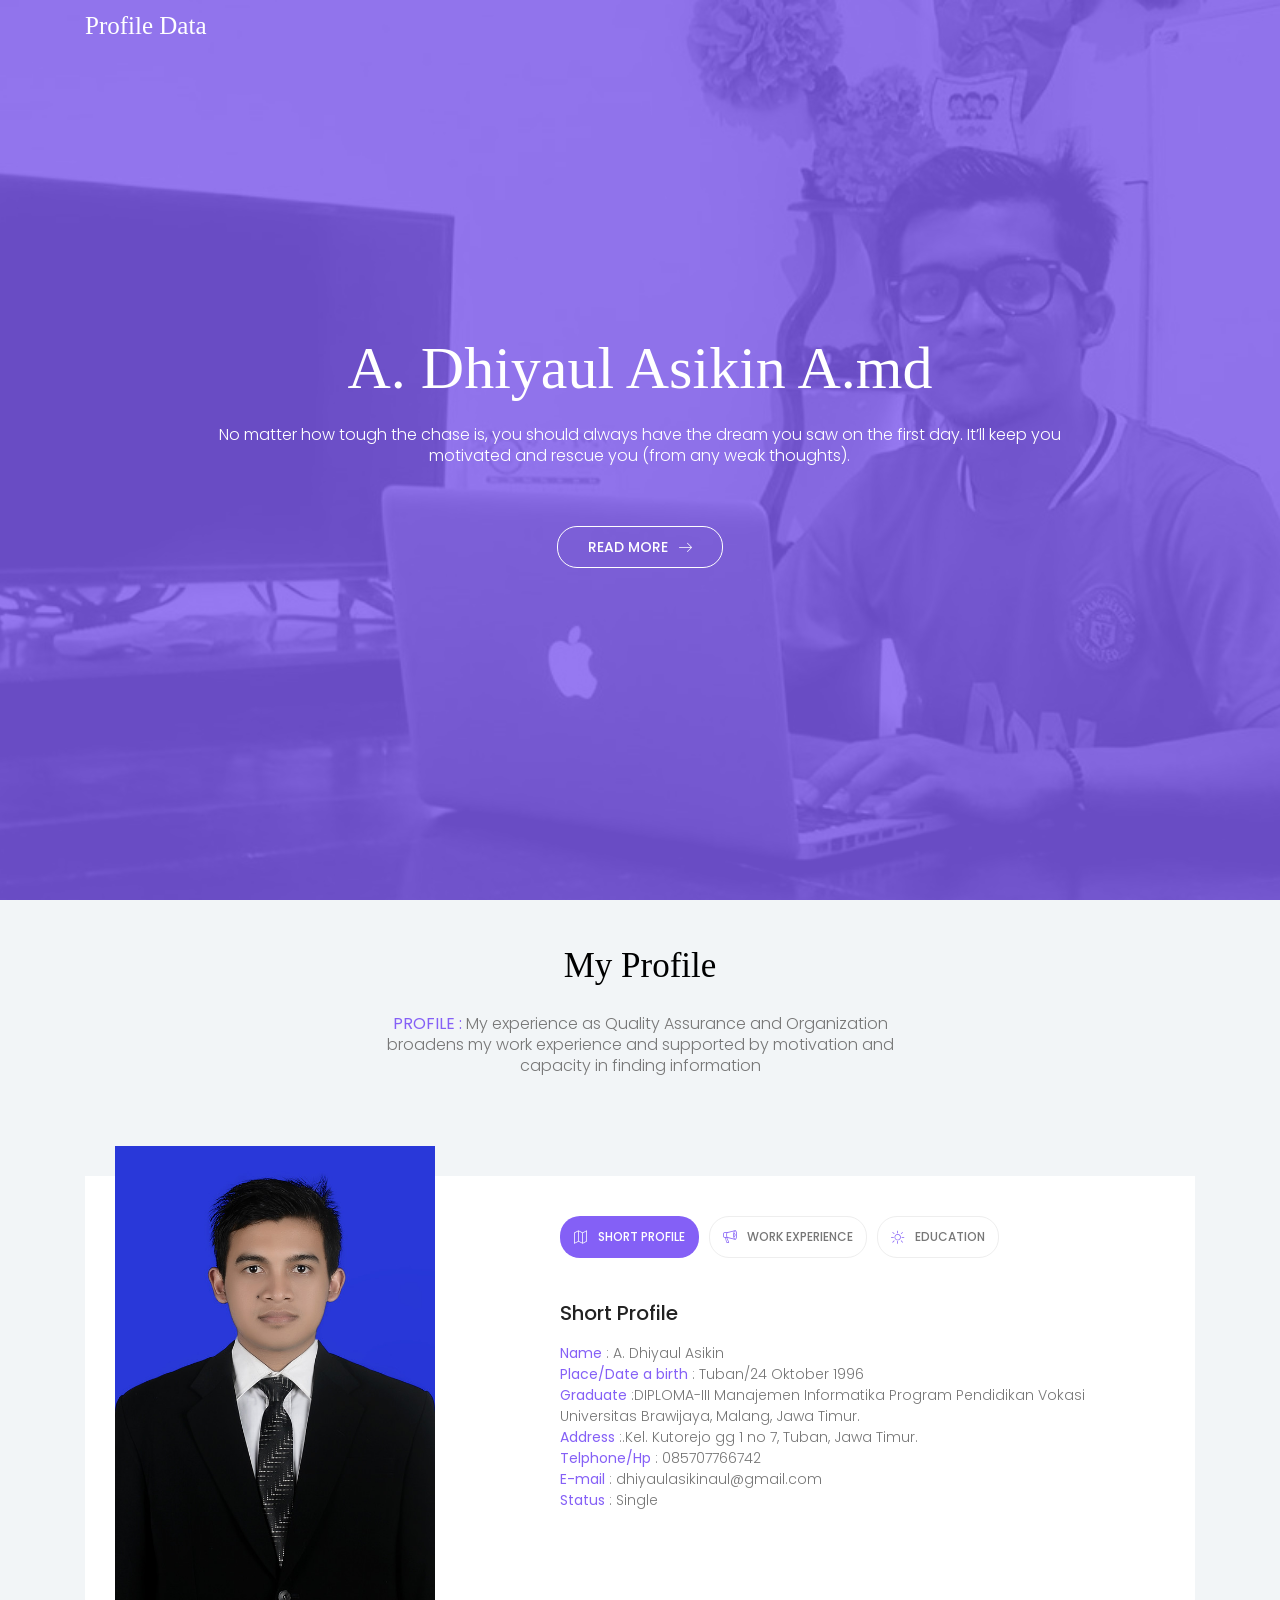
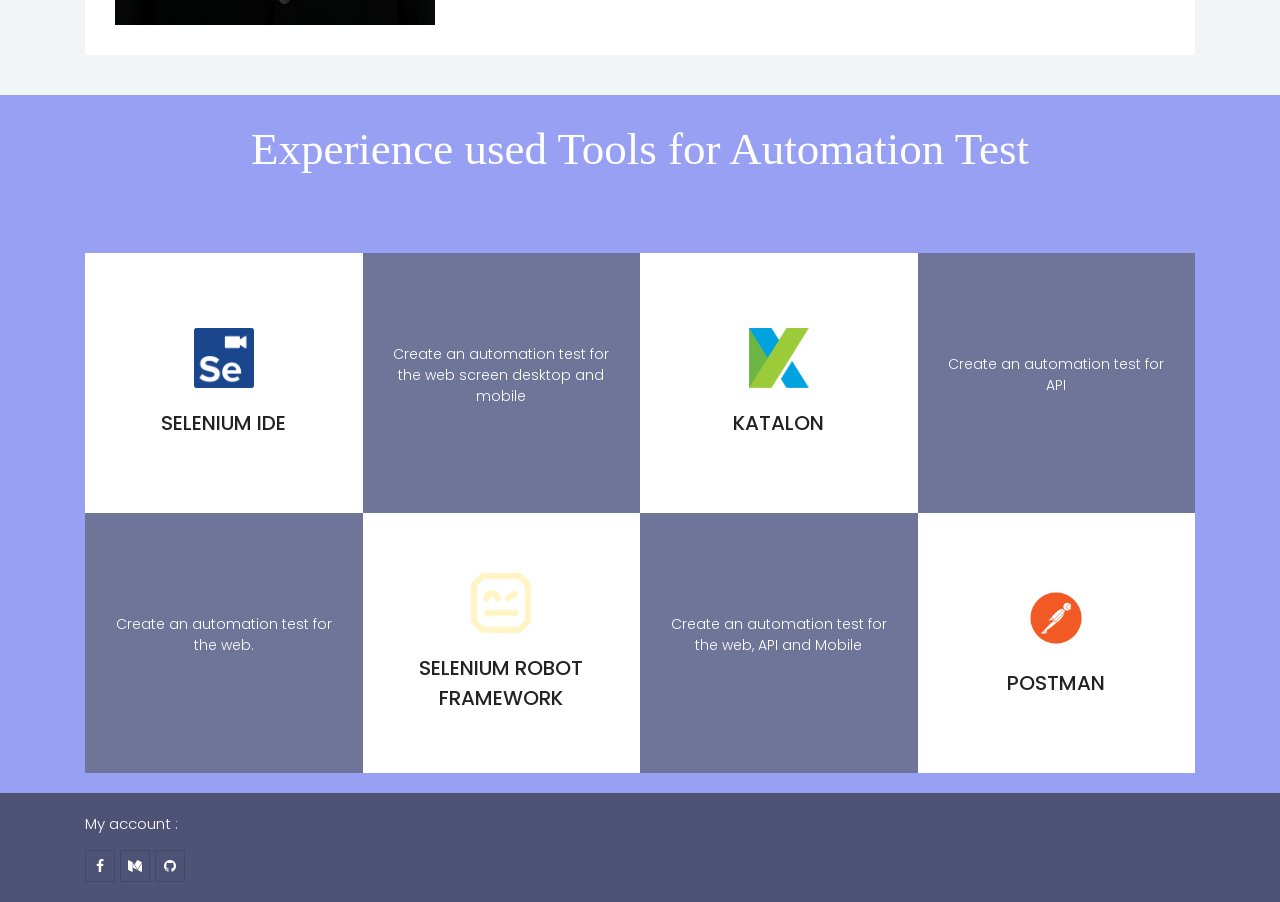
==== index.html @ 15377078 "add new experience" ====
<!DOCTYPE html>
<html lang="zxx" class="no-js">
	<head>
		<!-- Mobile Specific Meta -->
		<meta
			name="viewport"
			content="width=device-width, initial-scale=1, shrink-to-fit=no"
		/>
		<!-- Favicon-->
		<!-- <link rel="shortcut icon" href="img/fav.png" /> -->
		<!-- Author Meta -->
		<meta name="author" content="CodePixar" />
		<!-- Meta Description -->
		<meta name="description" content="" />
		<!-- Meta Keyword -->
		<meta name="keywords" content="" />
		<!-- meta character set -->
		<meta charset="UTF-8" />
		<!-- Site Title -->
		<title>Profile Data</title>

		<link
			href="https://fonts.googleapis.com/css?family=Poppins:100,300,500"
			rel="stylesheet"
		/>
		<!--
		CSS
		============================================= -->
		<link rel="stylesheet" href="css/linearicons.css" />
		<link rel="stylesheet" href="css/owl.carousel.css" />
		<link rel="stylesheet" href="css/font-awesome.min.css" />
		<link rel="stylesheet" href="css/nice-select.css" />
		<link rel="stylesheet" href="css/magnific-popup.css" />
		<link rel="stylesheet" href="css/bootstrap.css" />
		<link rel="stylesheet" href="css/main.css" />
	</head>
	<body>
		<!-- Start Header Area -->
		<header class="default-header">
			<div class="container">
				<div class="header-wrap">
					<div
						class="header-top d-flex justify-content-between align-items-center"
					>
						<p class="title">
							Profile Data
						</p>
						<!-- 						<div class="logo">
							<a href="index.html"
								><img src="img/logo.png" alt=""
							/></a>
						</div> -->
					</div>
				</div>
			</div>
		</header>
		<!-- End Header Area -->
		<!-- Start Banner Area -->
		<section class="banner-area relative">
			<div class="overlay overlay-bg"></div>
			<div class="container">
				<div
					class="row fullscreen align-items-center justify-content-center"
				>
					<div class="col-lg-10">
						<div class="banner-content text-center">
							<h1 class="text-white title">
								A. Dhiyaul Asikin A.md
							</h1>
							<p class="text-white">
								No matter how tough the chase is, you should
								always have the dream you saw on the first day.
								It’ll keep you motivated and rescue you (from
								any weak thoughts).
							</p>
							<a
								href="#profile"
								class="primary-btn d-inline-flex align-items-center"
								><span class="mr-10">Read More</span
								><span class="lnr lnr-arrow-right"></span
							></a>
						</div>
					</div>
				</div>
			</div>
		</section>

		<section id="profile" class="section-gap2 history-area">
			<div class="container">
				<div class="row justify-content-center">
					<div class="col-lg-6 col-md-8">
						<div class="section-title text-center">
							<h2 class="title-profile">My Profile</h2>
							<p>
								<b> PROFILE : </b>
								My experience as Quality Assurance and
								Organization broadens my work experience and
								supported by motivation and capacity in finding
								information
							</p>
						</div>
					</div>
				</div>
				<div class="history-tab-wrapper">
					<div class="row justify-content-between">
						<div class="col-lg-4">
							<div class="tab-thumb text-center">
								<img
									src="img/tab-profile.jpg"
									class="img-fluid"
									alt=""
								/>
							</div>
						</div>
						<div class="col-lg-6 ml-auto">
							<div class="tab-total-content">
								<div
									class="nav ilene-tabs"
									id="myTab"
									role="tablist"
								>
									<a
										class="nav-item active"
										id="nav-home-tab"
										data-toggle="tab"
										href="#nav-history"
										role="tab"
										aria-controls="nav-history"
										aria-selected="true"
										><span class="lnr lnr-map"></span>Short
										Profile</a
									>
									<a
										class="nav-item"
										id="nav-profile-tab"
										data-toggle="tab"
										href="#nav-mission"
										role="tab"
										aria-controls="nav-mission"
										aria-selected="false"
										><span class="lnr lnr-bullhorn"></span
										>Work Experience</a
									>
									<a
										class="nav-item"
										id="nav-contact-tab"
										data-toggle="tab"
										href="#nav-vission"
										role="tab"
										aria-controls="nav-vission"
										aria-selected="false"
										><span class="lnr lnr-sun"></span
										>EDUCATION</a
									>
								</div>
								<div
									class="tab-content mt-40"
									id="nav-tabContent"
								>
									<div
										class="tab-pane fade show active"
										id="nav-history"
										role="tabpanel"
										aria-labelledby="nav-home-tab"
									>
										<div class="single-content">
											<h3>Short Profile</h3>
											<p>
												<b>Name</b> : A. Dhiyaul Asikin
												<br />
												<b>Place/Date a birth </b> :
												Tuban/24 Oktober 1996 <br />
												<b>Graduate </b>:DIPLOMA-III
												Manajemen Informatika Program
												Pendidikan Vokasi Universitas
												Brawijaya, Malang, Jawa
												Timur.<br />
												<b>Address </b> :.Kel. Kutorejo
												gg 1 no 7, Tuban, Jawa Timur.
												<br />
												<b>Telphone/Hp</b> :
												085707766742<br />
												<b>E-mail</b> :
												dhiyaulasikinaul@gmail.com<br />
												<b>Status</b> : Single<br />
											</p>
										</div>
									</div>
									<div
										class="tab-pane fade"
										id="nav-mission"
										role="tabpanel"
										aria-labelledby="nav-profile-tab"
									>
										<div class="single-content">
											<h3>Work Experience</h3>
											<p>
												<b
													>1. MARET 2017 - NOVEMBER
													2017 = PT. DOT INDONESIA
													(Internship)</b
												><br />
												MY POSITION IS QUALITY ASSURANCE
												<br />
												<b>
													2. AGUSTUS 2018 - NOVEMBER
													2018 = PT. KAPANLAGI
													YOUNIVERSE
												</b> <br />
												MY POSITION IS TEST ENGINEER
												<br />	
												<b>
													3. DECEMBER 2018 - DECEMBER 2019 =
													PT. GLOBAL INOVASI VENTURA
												</b>
												<br />
												MY POSITION IS Software Engineer
												In Test <br />
												<b>
													4. DECEMBER 2019 - PRESENT =
													PT. MAJOO INDONESIA
												</b>
												<br />
												MY POSITION IS QUALITY ASSURANCE ENGINEER
												<br />
												MY POSITION IS Software Quality Assurance <br />
												<b>
													4. Juli 2020 - PRESENT =
													PT. Ayo Techno idea
												</b>
											</p>
										</div>
									</div>
									<div
										class="tab-pane fade"
										id="nav-vission"
										role="tabpanel"
										aria-labelledby="nav-contact-tab"
									>
										<div class="single-content">
											<h3>EDUCATION</h3>
											<p>
												<b>
													September 2015 – Juli 2018
												</b>
												: Diploma Degree of Information
												Management, Brawijaya
												University, Malang, East Java,
												Indonesia <br />
												<b>Final GPA </b> : 3,64 ( Scale
												4 )<br />
												<b>Graduation Date</b> : Juli,
												23 th 2018 <br />
												<b>Final Project </b>: Rancang
												Bangun Aplikasi Seleksi
												Penerimaan Karyawan Di PT. DOT
												Indonesia.
											</p>
										</div>
									</div>
								</div>
							</div>
						</div>
						<div class="col-lg-1"></div>
					</div>
				</div>
			</div>
		</section>
		<!-- End History Area -->
		<!-- Start Service Area -->
		<div class="service-area">
			<div class="container">
				<div class="col-md-12">
					<div class="section-title text-center">
						<br />
						<h2 class="title-area">
							Experience used Tools for Automation Test
						</h2>
					</div>
				</div>
			</div>
		</div>
		<section class="service-area">
			<div class="container">
				<div class="row no-gutters">
					<div class="col-md-3 col-sm-6">
						<div class="single-service">
							<div class="top">
								<div class="content text-center">
									<span>
										<img
											src="img/IDE.png"
											class="img-fluid"
											alt=""
											style="height: 60px"
									/></span>
									<h3>SELENIUM IDE</h3>
								</div>
							</div>
							<div class="bottom">
								<p>
									Create an automation test for the web.
								</p>
							</div>
						</div>
					</div>
					<div class="col-md-3 col-sm-6">
						<div class="single-service d-flex flex-column">
							<div class="bottom order-2 order-sm-1">
								<p>
									Create an automation test for the web screen
									desktop and mobile
								</p>
							</div>
							<div class="top order-1 order-sm-2">
								<div class="content text-center">
									<span>
										<img
											src="img/robot.png"
											class="img-fluid"
											alt=""
											style="height: 60px"
									/></span>
									<h3>SELENIUM ROBOT FRAMEWORK</h3>
								</div>
							</div>
						</div>
					</div>
					<div class="col-md-3 col-sm-6">
						<div class="single-service">
							<div class="top">
								<div class="content text-center">
									<span>
										<img
											src="img/katalon.png"
											class="img-fluid"
											alt=""
											style="height: 60px"
									/></span>
									<h3>KATALON</h3>
								</div>
							</div>
							<div class="bottom">
								<p>
									Create an automation test for the web, API
									and Mobile
								</p>
							</div>
						</div>
					</div>
					<div class="col-md-3 col-sm-6">
						<div class="single-service d-flex flex-column">
							<div class="bottom order-2 order-sm-1">
								<p>
									Create an automation test for API
								</p>
							</div>
							<div class="top order-1 order-sm-2">
								<div class="content text-center">
									<span>
										<img
											src="img/postman.png"
											class="img-fluid"
											alt=""
											style="height: 60px"
									/></span>
									<h3>POSTMAN</h3>
								</div>
							</div>
						</div>
					</div>
				</div>
			</div>
		</section>

		<!-- <section class="section-gap history-area">
			<div class="container">
				<div class="row justify-content-center">
					<div class="">
						<h2 class="title-profile">My Project</h2>
					</div>
				</div>
				<div class="active-project-carousel">
					<div class="item">
						<div class="row no-gutters">
							<div class="col-lg-8 col-md-6">
								<div
									class="carousel-thumb"
									style="background: url(img/c1.jpg);"
								></div>
							</div>
							<div class="col-lg-4 col-md-6">
								<div class="carousel-content">
									<h3>Vector Illustration</h3>
									<p>
										LCD screens are uniquely modern in
										style, and the liquid crystals that make
										them work have allowed humanity to
										create slimmer, more portable technology
										than we’ve ever had
									</p>
								</div>
							</div>
						</div>
					</div>
					<div class="item">
						<div class="row no-gutters">
							<div class="col-lg-8 col-md-6">
								<div
									class="carousel-thumb"
									style="background: url(img/c1.jpg);"
								></div>
							</div>
							<div class="col-lg-4 col-md-6">
								<div class="carousel-content">
									<h3>Vector Illustration</h3>
									<p>
										LCD screens are uniquely modern in
										style, and the liquid crystals that make
										them work have allowed humanity to
										create slimmer, more portable technology
										than we’ve ever had
									</p>
								</div>
							</div>
						</div>
					</div>
					<div class="item">
						<div class="row no-gutters">
							<div class="col-lg-8 col-md-6">
								<div
									class="carousel-thumb"
									style="background: url(img/c1.jpg);"
								></div>
							</div>
							<div class="col-lg-4 col-md-6">
								<div class="carousel-content">
									<h3>Vector Illustration</h3>
									<p>
										LCD screens are uniquely modern in
										style, and the liquid crystals that make
										them work have allowed humanity to
										create slimmer, more portable technology
										than we’ve ever had
									</p>
								</div>
							</div>
						</div>
					</div>
				</div>
			</div>
		</section> -->
		<footer class="section-footer">
			<div class="container">
				<div class="flex-wrap">
					<p class="title-account">
						My account :
					</p>
					<div class="flex-wrap">
						<div class="footer-social d-flex align-items-center">
							<a href="https://www.facebook.com/asikin.the.dack"
								><i title="facebook" class="fa fa-facebook"></i
							></a>
							<a href="https://medium.com/@asikinaul"
								><i title="medium" class="fa fa-medium"></i
							></a>
							<a href="https://github.com/asikin08"
								><i title="github" class="fa fa-github"></i
							></a>
						</div>
					</div>
				</div>
			</div>
		</footer>

		<script src="js/vendor/jquery-2.2.4.min.js"></script>
		<script
			src="https://cdnjs.cloudflare.com/ajax/libs/popper.js/1.11.0/umd/popper.min.js"
			integrity="sha384-b/U6ypiBEHpOf/4+1nzFpr53nxSS+GLCkfwBdFNTxtclqqenISfwAzpKaMNFNmj4"
			crossorigin="anonymous"
		></script>
		<script src="js/vendor/bootstrap.min.js"></script>
		<script src="js/jquery.ajaxchimp.min.js"></script>
		<script src="js/owl.carousel.min.js"></script>
		<script src="js/jquery.nice-select.min.js"></script>
		<script src="js/jquery.magnific-popup.min.js"></script>
		<script src="js/main.js"></script>
	</body>
</html>
---- css/linearicons.css ----
@font-face {
	font-family: 'Linearicons-Free';
	src:url('../fonts/Linearicons-Free.eot?w118d');
	src:url('../fonts/Linearicons-Free.eot?#iefixw118d') format('embedded-opentype'),
		url('../fonts/Linearicons-Free.woff2?w118d') format('woff2'),
		url('../fonts/Linearicons-Free.woff?w118d') format('woff'),
		url('../fonts/Linearicons-Free.ttf?w118d') format('truetype'),
		url('../fonts/Linearicons-Free.svg?w118d#Linearicons-Free') format('svg');
	font-weight: normal;
	font-style: normal;
}

.lnr {
	font-family: 'Linearicons-Free';
	speak: none;
	font-style: normal;
	font-weight: normal;
	font-variant: normal;
	text-transform: none;
	line-height: 1;

	/* Better Font Rendering =========== */
	-webkit-font-smoothing: antialiased;
	-moz-osx-font-smoothing: grayscale;
}

.lnr-home:before {
	content: "\e800";
}
.lnr-apartment:before {
	content: "\e801";
}
.lnr-pencil:before {
	content: "\e802";
}
.lnr-magic-wand:before {
	content: "\e803";
}
.lnr-drop:before {
	content: "\e804";
}
.lnr-lighter:before {
	content: "\e805";
}
.lnr-poop:before {
	content: "\e806";
}
.lnr-sun:before {
	content: "\e807";
}
.lnr-moon:before {
	content: "\e808";
}
.lnr-cloud:before {
	content: "\e809";
}
.lnr-cloud-upload:before {
	content: "\e80a";
}
.lnr-cloud-download:before {
	content: "\e80b";
}
.lnr-cloud-sync:before {
	content: "\e80c";
}
.lnr-cloud-check:before {
	content: "\e80d";
}
.lnr-database:before {
	content: "\e80e";
}
.lnr-lock:before {
	content: "\e80f";
}
.lnr-cog:before {
	content: "\e810";
}
.lnr-trash:before {
	content: "\e811";
}
.lnr-dice:before {
	content: "\e812";
}
.lnr-heart:before {
	content: "\e813";
}
.lnr-star:before {
	content: "\e814";
}
.lnr-star-half:before {
	content: "\e815";
}
.lnr-star-empty:before {
	content: "\e816";
}
.lnr-flag:before {
	content: "\e817";
}
.lnr-envelope:before {
	content: "\e818";
}
.lnr-paperclip:before {
	content: "\e819";
}
.lnr-inbox:before {
	content: "\e81a";
}
.lnr-eye:before {
	content: "\e81b";
}
.lnr-printer:before {
	content: "\e81c";
}
.lnr-file-empty:before {
	content: "\e81d";
}
.lnr-file-add:before {
	content: "\e81e";
}
.lnr-enter:before {
	content: "\e81f";
}
.lnr-exit:before {
	content: "\e820";
}
.lnr-graduation-hat:before {
	content: "\e821";
}
.lnr-license:before {
	content: "\e822";
}
.lnr-music-note:before {
	content: "\e823";
}
.lnr-film-play:before {
	content: "\e824";
}
.lnr-camera-video:before {
	content: "\e825";
}
.lnr-camera:before {
	content: "\e826";
}
.lnr-picture:before {
	content: "\e827";
}
.lnr-book:before {
	content: "\e828";
}
.lnr-bookmark:before {
	content: "\e829";
}
.lnr-user:before {
	content: "\e82a";
}
.lnr-users:before {
	content: "\e82b";
}
.lnr-shirt:before {
	content: "\e82c";
}
.lnr-store:before {
	content: "\e82d";
}
.lnr-cart:before {
	content: "\e82e";
}
.lnr-tag:before {
	content: "\e82f";
}
.lnr-phone-handset:before {
	content: "\e830";
}
.lnr-phone:before {
	content: "\e831";
}
.lnr-pushpin:before {
	content: "\e832";
}
.lnr-map-marker:before {
	content: "\e833";
}
.lnr-map:before {
	content: "\e834";
}
.lnr-location:before {
	content: "\e835";
}
.lnr-calendar-full:before {
	content: "\e836";
}
.lnr-keyboard:before {
	content: "\e837";
}
.lnr-spell-check:before {
	content: "\e838";
}
.lnr-screen:before {
	content: "\e839";
}
.lnr-smartphone:before {
	content: "\e83a";
}
.lnr-tablet:before {
	content: "\e83b";
}
.lnr-laptop:before {
	content: "\e83c";
}
.lnr-laptop-phone:before {
	content: "\e83d";
}
.lnr-power-switch:before {
	content: "\e83e";
}
.lnr-bubble:before {
	content: "\e83f";
}
.lnr-heart-pulse:before {
	content: "\e840";
}
.lnr-construction:before {
	content: "\e841";
}
.lnr-pie-chart:before {
	content: "\e842";
}
.lnr-chart-bars:before {
	content: "\e843";
}
.lnr-gift:before {
	content: "\e844";
}
.lnr-diamond:before {
	content: "\e845";
}
.lnr-linearicons:before {
	content: "\e846";
}
.lnr-dinner:before {
	content: "\e847";
}
.lnr-coffee-cup:before {
	content: "\e848";
}
.lnr-leaf:before {
	content: "\e849";
}
.lnr-paw:before {
	content: "\e84a";
}
.lnr-rocket:before {
	content: "\e84b";
}
.lnr-briefcase:before {
	content: "\e84c";
}
.lnr-bus:before {
	content: "\e84d";
}
.lnr-car:before {
	content: "\e84e";
}
.lnr-train:before {
	content: "\e84f";
}
.lnr-bicycle:before {
	content: "\e850";
}
.lnr-wheelchair:before {
	content: "\e851";
}
.lnr-select:before {
	content: "\e852";
}
.lnr-earth:before {
	content: "\e853";
}
.lnr-smile:before {
	content: "\e854";
}
.lnr-sad:before {
	content: "\e855";
}
.lnr-neutral:before {
	content: "\e856";
}
.lnr-mustache:before {
	content: "\e857";
}
.lnr-alarm:before {
	content: "\e858";
}
.lnr-bullhorn:before {
	content: "\e859";
}
.lnr-volume-high:before {
	content: "\e85a";
}
.lnr-volume-medium:before {
	content: "\e85b";
}
.lnr-volume-low:before {
	content: "\e85c";
}
.lnr-volume:before {
	content: "\e85d";
}
.lnr-mic:before {
	content: "\e85e";
}
.lnr-hourglass:before {
	content: "\e85f";
}
.lnr-undo:before {
	content: "\e860";
}
.lnr-redo:before {
	content: "\e861";
}
.lnr-sync:before {
	content: "\e862";
}
.lnr-history:before {
	content: "\e863";
}
.lnr-clock:before {
	content: "\e864";
}
.lnr-download:before {
	content: "\e865";
}
.lnr-upload:before {
	content: "\e866";
}
.lnr-enter-down:before {
	content: "\e867";
}
.lnr-exit-up:before {
	content: "\e868";
}
.lnr-bug:before {
	content: "\e869";
}
.lnr-code:before {
	content: "\e86a";
}
.lnr-link:before {
	content: "\e86b";
}
.lnr-unlink:before {
	content: "\e86c";
}
.lnr-thumbs-up:before {
	content: "\e86d";
}
.lnr-thumbs-down:before {
	content: "\e86e";
}
.lnr-magnifier:before {
	content: "\e86f";
}
.lnr-cross:before {
	content: "\e870";
}
.lnr-menu:before {
	content: "\e871";
}
.lnr-list:before {
	content: "\e872";
}
.lnr-chevron-up:before {
	content: "\e873";
}
.lnr-chevron-down:before {
	content: "\e874";
}
.lnr-chevron-left:before {
	content: "\e875";
}
.lnr-chevron-right:before {
	content: "\e876";
}
.lnr-arrow-up:before {
	content: "\e877";
}
.lnr-arrow-down:before {
	content: "\e878";
}
.lnr-arrow-left:before {
	content: "\e879";
}
.lnr-arrow-right:before {
	content: "\e87a";
}
.lnr-move:before {
	content: "\e87b";
}
.lnr-warning:before {
	content: "\e87c";
}
.lnr-question-circle:before {
	content: "\e87d";
}
.lnr-menu-circle:before {
	content: "\e87e";
}
.lnr-checkmark-circle:before {
	content: "\e87f";
}
.lnr-cross-circle:before {
	content: "\e880";
}
.lnr-plus-circle:before {
	content: "\e881";
}
.lnr-circle-minus:before {
	content: "\e882";
}
.lnr-arrow-up-circle:before {
	content: "\e883";
}
.lnr-arrow-down-circle:before {
	content: "\e884";
}
.lnr-arrow-left-circle:before {
	content: "\e885";
}
.lnr-arrow-right-circle:before {
	content: "\e886";
}
.lnr-chevron-up-circle:before {
	content: "\e887";
}
.lnr-chevron-down-circle:before {
	content: "\e888";
}
.lnr-chevron-left-circle:before {
	content: "\e889";
}
.lnr-chevron-right-circle:before {
	content: "\e88a";
}
.lnr-crop:before {
	content: "\e88b";
}
.lnr-frame-expand:before {
	content: "\e88c";
}
.lnr-frame-contract:before {
	content: "\e88d";
}
.lnr-layers:before {
	content: "\e88e";
}
.lnr-funnel:before {
	content: "\e88f";
}
.lnr-text-format:before {
	content: "\e890";
}
.lnr-text-format-remove:before {
	content: "\e891";
}
.lnr-text-size:before {
	content: "\e892";
}
.lnr-bold:before {
	content: "\e893";
}
.lnr-italic:before {
	content: "\e894";
}
.lnr-underline:before {
	content: "\e895";
}
.lnr-strikethrough:before {
	content: "\e896";
}
.lnr-highlight:before {
	content: "\e897";
}
.lnr-text-align-left:before {
	content: "\e898";
}
.lnr-text-align-center:before {
	content: "\e899";
}
.lnr-text-align-right:before {
	content: "\e89a";
}
.lnr-text-align-justify:before {
	content: "\e89b";
}
.lnr-line-spacing:before {
	content: "\e89c";
}
.lnr-indent-increase:before {
	content: "\e89d";
}
.lnr-indent-decrease:before {
	content: "\e89e";
}
.lnr-pilcrow:before {
	content: "\e89f";
}
.lnr-direction-ltr:before {
	content: "\e8a0";
}
.lnr-direction-rtl:before {
	content: "\e8a1";
}
.lnr-page-break:before {
	content: "\e8a2";
}
.lnr-sort-alpha-asc:before {
	content: "\e8a3";
}
.lnr-sort-amount-asc:before {
	content: "\e8a4";
}
.lnr-hand:before {
	content: "\e8a5";
}
.lnr-pointer-up:before {
	content: "\e8a6";
}
.lnr-pointer-right:before {
	content: "\e8a7";
}
.lnr-pointer-down:before {
	content: "\e8a8";
}
.lnr-pointer-left:before {
	content: "\e8a9";
}
---- css/nice-select.css ----
.nice-select {
  -webkit-tap-highlight-color: transparent;
  background-color: #fff;
  border-radius: 5px;
  border: solid 1px #e8e8e8;
  box-sizing: border-box;
  clear: both;
  cursor: pointer;
  display: block;
  float: left;
  font-family: inherit;
  font-size: 14px;
  font-weight: normal;
  height: 42px;
  line-height: 40px;
  outline: none;
  padding-left: 18px;
  padding-right: 30px;
  position: relative;
  text-align: left !important;
  -webkit-transition: all 0.2s ease-in-out;
  transition: all 0.2s ease-in-out;
  -webkit-user-select: none;
     -moz-user-select: none;
      -ms-user-select: none;
          user-select: none;
  white-space: nowrap;
  width: auto; }
  .nice-select:hover {
    border-color: #dbdbdb; }
  .nice-select:active, .nice-select.open, .nice-select:focus {
    border-color: #999; }
  .nice-select:after {
    border-bottom: 2px solid #999;
    border-right: 2px solid #999;
    content: '';
    display: block;
    height: 5px;
    margin-top: -4px;
    pointer-events: none;
    position: absolute;
    right: 12px;
    top: 50%;
    -webkit-transform-origin: 66% 66%;
        -ms-transform-origin: 66% 66%;
            transform-origin: 66% 66%;
    -webkit-transform: rotate(45deg);
        -ms-transform: rotate(45deg);
            transform: rotate(45deg);
    -webkit-transition: all 0.15s ease-in-out;
    transition: all 0.15s ease-in-out;
    width: 5px; }
  .nice-select.open:after {
    -webkit-transform: rotate(-135deg);
        -ms-transform: rotate(-135deg);
            transform: rotate(-135deg); }
  .nice-select.open .list {
    opacity: 1;
    pointer-events: auto;
    -webkit-transform: scale(1) translateY(0);
        -ms-transform: scale(1) translateY(0);
            transform: scale(1) translateY(0); }
  .nice-select.disabled {
    border-color: #ededed;
    color: #999;
    pointer-events: none; }
    .nice-select.disabled:after {
      border-color: #cccccc; }
  .nice-select.wide {
    width: 100%; }
    .nice-select.wide .list {
      left: 0 !important;
      right: 0 !important; }
  .nice-select.right {
    float: right; }
    .nice-select.right .list {
      left: auto;
      right: 0; }
  .nice-select.small {
    font-size: 12px;
    height: 36px;
    line-height: 34px; }
    .nice-select.small:after {
      height: 4px;
      width: 4px; }
    .nice-select.small .option {
      line-height: 34px;
      min-height: 34px; }
  .nice-select .list {
    background-color: #fff;
    border-radius: 5px;
    box-shadow: 0 0 0 1px rgba(68, 68, 68, 0.11);
    box-sizing: border-box;
    margin-top: 4px;
    opacity: 0;
    overflow: hidden;
    padding: 0;
    pointer-events: none;
    position: absolute;
    top: 100%;
    left: 0;
    -webkit-transform-origin: 50% 0;
        -ms-transform-origin: 50% 0;
            transform-origin: 50% 0;
    -webkit-transform: scale(0.75) translateY(-21px);
        -ms-transform: scale(0.75) translateY(-21px);
            transform: scale(0.75) translateY(-21px);
    -webkit-transition: all 0.2s cubic-bezier(0.5, 0, 0, 1.25), opacity 0.15s ease-out;
    transition: all 0.2s cubic-bezier(0.5, 0, 0, 1.25), opacity 0.15s ease-out;
    z-index: 9; }
    .nice-select .list:hover .option:not(:hover) {
      background-color: transparent !important; }
  .nice-select .option {
    cursor: pointer;
    font-weight: 400;
    line-height: 40px;
    list-style: none;
    min-height: 40px;
    outline: none;
    padding-left: 18px;
    padding-right: 29px;
    text-align: left;
    -webkit-transition: all 0.2s;
    transition: all 0.2s; }
    .nice-select .option:hover, .nice-select .option.focus, .nice-select .option.selected.focus {
      background-color: #f6f6f6; }
    .nice-select .option.selected {
      font-weight: bold; }
    .nice-select .option.disabled {
      background-color: transparent;
      color: #999;
      cursor: default; }

.no-csspointerevents .nice-select .list {
  display: none; }

.no-csspointerevents .nice-select.open .list {
  display: block; }
---- css/main.css ----
/*--------------------------- Color variations ----------------------*/
/* Medium Layout: 1280px */
/* Tablet Layout: 768px */
/* Mobile Layout: 320px */
/* Wide Mobile Layout: 480px */
/* =================================== */
/*  Basic Style 
/* =================================== */
::-moz-selection {
  /* Code for Firefox */
  background-color: #8460f6;
  color: #fff;
}

::selection {
  background-color: #8460f6;
  color: #fff;
}

::-webkit-input-placeholder {
  /* WebKit, Blink, Edge */
  color: #777777;
  font-weight: 300;
}

:-moz-placeholder {
  /* Mozilla Firefox 4 to 18 */
  color: #777777;
  opacity: 1;
  font-weight: 300;
}

::-moz-placeholder {
  /* Mozilla Firefox 19+ */
  color: #777777;
  opacity: 1;
  font-weight: 300;
}

:-ms-input-placeholder {
  /* Internet Explorer 10-11 */
  color: #777777;
  font-weight: 300;
}

::-ms-input-placeholder {
  /* Microsoft Edge */
  color: #777777;
  font-weight: 300;
}

body {
  color: #777777;
  font-family: "Poppins", sans-serif;
  font-size: 14px;
  font-weight: 300;
  line-height: 1.5em;
  position: relative;
  -webkit-font-smoothing: antialiased;
  -moz-osx-font-smoothing: grayscale;
}

ol,
ul {
  margin: 0;
  padding: 0;
  list-style: none;
}

select {
  display: block;
}

figure {
  margin: 0;
}

a {
  -webkit-transition: all 0.3s ease 0s;
  -moz-transition: all 0.3s ease 0s;
  -o-transition: all 0.3s ease 0s;
  transition: all 0.3s ease 0s;
}

iframe {
  border: 0;
}

a,
a:focus,
a:hover {
  text-decoration: none;
  outline: 0;
  color: #777777;
}

.btn.active.focus,
.btn.active:focus,
.btn.focus,
.btn.focus:active,
.btn:active:focus,
.btn:focus {
  text-decoration: none;
  outline: 0;
}

.card-panel {
  margin: 0;
  padding: 60px;
}

/**
 *  Typography
 *
 **/
.btn i,
.btn-large i,
.btn-floating i,
.btn-large i,
.btn-flat i {
  font-size: 1em;
  line-height: inherit;
}

.gray-bg {
  background: #f9f9ff;
}

h1,
h2,
h3,
h4,
h5,
h6 {
  font-family: "Poppins", sans-serif;
  color: #222222;
  line-height: 1.5em;
  margin-bottom: 0;
  margin-top: 0;
  font-weight: 500;
}

.h1,
.h2,
.h3,
.h4,
.h5,
.h6 {
  margin-bottom: 0;
  margin-top: 0;
  font-family: "Poppins", sans-serif;
  font-weight: 600;
  color: #222222;
}

h1,
.h1 {
  font-size: 36px;
}

h2,
.h2 {
  font-size: 30px;
}

h3,
.h3 {
  font-size: 24px;
}

h4,
.h4 {
  font-size: 18px;
}

h5,
.h5 {
  font-size: 16px;
}

h6,
.h6 {
  font-size: 14px;
  color: #222222;
}

td,
th {
  border-radius: 0px;
}

/**
 * For modern browsers
 * 1. The space content is one way to avoid an Opera bug when the
 *    contenteditable attribute is included anywhere else in the document.
 *    Otherwise it causes space to appear at the top and bottom of elements
 *    that are clearfixed.
 * 2. The use of `table` rather than `block` is only necessary if using
 *    `:before` to contain the top-margins of child elements.
 */
.clear::before,
.clear::after {
  content: " ";
  display: table;
}

.clear::after {
  clear: both;
}

.fz-11 {
  font-size: 11px;
}

.fz-12 {
  font-size: 12px;
}

.fz-13 {
  font-size: 13px;
}

.fz-14 {
  font-size: 14px;
}

.fz-15 {
  font-size: 15px;
}

.fz-16 {
  font-size: 16px;
}

.fz-18 {
  font-size: 18px;
}

.fz-30 {
  font-size: 30px;
}

.fz-48 {
  font-size: 48px !important;
}

.fw100 {
  font-weight: 100;
}

.fw300 {
  font-weight: 300;
}

.fw400 {
  font-weight: 400 !important;
}

.fw500 {
  font-weight: 500;
}

.f700 {
  font-weight: 700;
}

.fsi {
  font-style: italic;
}

.mt-10 {
  margin-top: 10px;
}

.mt-15 {
  margin-top: 15px;
}

.mt-20 {
  margin-top: 20px;
}

.mt-25 {
  margin-top: 25px;
}

.mt-30 {
  margin-top: 30px;
}

.mt-35 {
  margin-top: 35px;
}

.mt-40 {
  margin-top: 40px;
}

.mt-50 {
  margin-top: 50px;
}

.mt-60 {
  margin-top: 60px;
}

.mt-70 {
  margin-top: 70px;
}

.mt-80 {
  margin-top: 80px;
}

.mt-100 {
  margin-top: 100px;
}

.mt-120 {
  margin-top: 120px;
}

.mt-150 {
  margin-top: 150px;
}

.ml-0 {
  margin-left: 0 !important;
}

.ml-5 {
  margin-left: 5px !important;
}

.ml-10 {
  margin-left: 10px;
}

.ml-15 {
  margin-left: 15px;
}

.ml-20 {
  margin-left: 20px;
}

.ml-30 {
  margin-left: 30px;
}

.ml-50 {
  margin-left: 50px;
}

.mr-0 {
  margin-right: 0 !important;
}

.mr-5 {
  margin-right: 5px !important;
}

.mr-15 {
  margin-right: 15px;
}

.mr-10 {
  margin-right: 10px;
}

.mr-20 {
  margin-right: 20px;
}

.mr-30 {
  margin-right: 30px;
}

.mr-50 {
  margin-right: 50px;
}

.mb-0 {
  margin-bottom: 0px;
}

.mb-0-i {
  margin-bottom: 0px !important;
}

.mb-5 {
  margin-bottom: 5px;
}

.mb-10 {
  margin-bottom: 10px;
}

.mb-15 {
  margin-bottom: 15px;
}

.mb-20 {
  margin-bottom: 20px;
}

.mb-25 {
  margin-bottom: 25px;
}

.mb-30 {
  margin-bottom: 30px;
}

.mb-40 {
  margin-bottom: 40px;
}

.mb-50 {
  margin-bottom: 50px;
}

.mb-60 {
  margin-bottom: 60px;
}

.mb-70 {
  margin-bottom: 70px;
}

.mb-80 {
  margin-bottom: 80px;
}

.mb-90 {
  margin-bottom: 90px;
}

.mb-100 {
  margin-bottom: 100px;
}

.pt-0 {
  padding-top: 0px;
}

.pt-10 {
  padding-top: 10px;
}

.pt-15 {
  padding-top: 15px;
}

.pt-20 {
  padding-top: 20px;
}

.pt-25 {
  padding-top: 25px;
}

.pt-30 {
  padding-top: 30px;
}

.pt-40 {
  padding-top: 40px;
}

.pt-50 {
  padding-top: 50px;
}

.pt-60 {
  padding-top: 60px;
}

.pt-70 {
  padding-top: 70px;
}

.pt-80 {
  padding-top: 80px;
}

.pt-90 {
  padding-top: 90px;
}

.pt-100 {
  padding-top: 100px;
}

.pt-150 {
  padding-top: 150px;
}

.pb-0 {
  padding-bottom: 0px;
}

.pb-10 {
  padding-bottom: 10px;
}

.pb-15 {
  padding-bottom: 15px;
}

.pb-20 {
  padding-bottom: 20px;
}

.pb-25 {
  padding-bottom: 25px;
}

.pb-30 {
  padding-bottom: 30px;
}

.pb-40 {
  padding-bottom: 40px;
}

.pb-50 {
  padding-bottom: 50px;
}

.pb-60 {
  padding-bottom: 60px;
}

.pb-70 {
  padding-bottom: 70px;
}

.pb-80 {
  padding-bottom: 80px;
}

.pb-90 {
  padding-bottom: 90px;
}

.pb-100 {
  padding-bottom: 100px;
}

.pb-150 {
  padding-bottom: 150px;
}

.pr-30 {
  padding-right: 30px;
}

.pl-30 {
  padding-left: 30px;
}

.p-40 {
  padding: 40px;
}

.float-left {
  float: left;
}

.float-right {
  float: right;
}

.text-italic {
  font-style: italic;
}

.text-white {
  color: #fff;
}

.transition {
  -webkit-transition: all 0.3s ease 0s;
  -moz-transition: all 0.3s ease 0s;
  -o-transition: all 0.3s ease 0s;
  transition: all 0.3s ease 0s;
}

.section-full {
  padding: 100px 0;
}

.section-half {
  padding: 75px 0;
}

.flex {
  display: -webkit-box;
  display: -webkit-flex;
  display: -moz-flex;
  display: -ms-flexbox;
  display: flex;
}

.inline-flex {
  display: -webkit-inline-box;
  display: -webkit-inline-flex;
  display: -moz-inline-flex;
  display: -ms-inline-flexbox;
  display: inline-flex;
}

.flex-grow {
  -webkit-box-flex: 1;
  -webkit-flex-grow: 1;
  -moz-flex-grow: 1;
  -ms-flex-positive: 1;
  flex-grow: 1;
}

.flex-wrap {
  -webkit-flex-wrap: wrap;
  -moz-flex-wrap: wrap;
  -ms-flex-wrap: wrap;
  flex-wrap: wrap;
}

.flex-left {
  -webkit-box-pack: start;
  -ms-flex-pack: start;
  -webkit-justify-content: flex-start;
  -moz-justify-content: flex-start;
  justify-content: flex-start;
}

.flex-middle {
  -webkit-box-align: center;
  -ms-flex-align: center;
  -webkit-align-items: center;
  -moz-align-items: center;
  align-items: center;
}

.flex-right {
  -webkit-box-pack: end;
  -ms-flex-pack: end;
  -webkit-justify-content: flex-end;
  -moz-justify-content: flex-end;
  justify-content: flex-end;
}

.flex-top {
  -webkit-align-self: flex-start;
  -moz-align-self: flex-start;
  -ms-flex-item-align: start;
  align-self: flex-start;
}

.flex-center {
  -webkit-box-pack: center;
  -ms-flex-pack: center;
  -webkit-justify-content: center;
  -moz-justify-content: center;
  justify-content: center;
}

.flex-bottom {
  -webkit-align-self: flex-end;
  -moz-align-self: flex-end;
  -ms-flex-item-align: end;
  align-self: flex-end;
}

.space-between {
  -webkit-box-pack: justify;
  -ms-flex-pack: justify;
  -webkit-justify-content: space-between;
  -moz-justify-content: space-between;
  justify-content: space-between;
}

.space-around {
  -ms-flex-pack: distribute;
  -webkit-justify-content: space-around;
  -moz-justify-content: space-around;
  justify-content: space-around;
}

.flex-column {
  -webkit-box-direction: normal;
  -webkit-box-orient: vertical;
  -webkit-flex-direction: column;
  -moz-flex-direction: column;
  -ms-flex-direction: column;
  flex-direction: column;
}

.flex-cell {
  display: -webkit-box;
  display: -webkit-flex;
  display: -moz-flex;
  display: -ms-flexbox;
  display: flex;
  -webkit-box-flex: 1;
  -webkit-flex-grow: 1;
  -moz-flex-grow: 1;
  -ms-flex-positive: 1;
  flex-grow: 1;
}

.display-table {
  display: table;
}

.light {
  color: #fff;
}

.dark {
  color: #000;
}

.relative {
  position: relative;
  /*  height: 657px;*/
}

.overflow-hidden {
  overflow: hidden;
}

.overlay {
  position: absolute;
  left: 0;
  right: 0;
  top: 0;
  bottom: 0;
}

.container.fullwidth {
  width: 100%;
}

.container.no-padding {
  padding-left: 0;
  padding-right: 0;
}

.no-padding {
  padding: 0;
}

.section-bg {
  background: #f9fafc;
}

@media (max-width: 767px) {
  .no-flex-xs {
    display: block !important;
  }
}

.row.no-margin {
  margin-left: 0;
  margin-right: 0;
}

.sample-text-area {
  background: #fff;
  padding: 100px 0 70px 0;
}

.text-heading {
  margin-bottom: 30px;
  font-size: 24px;
}

b,
i,
sup,
sub,
u,
del {
  color: #8560f6;
}

h1 {
  font-size: 36px;
}

h2 {
  font-size: 30px;
}

h3 {
  font-size: 24px;
}

h4 {
  font-size: 18px;
}

h5 {
  font-size: 16px;
}

h6 {
  font-size: 14px;
}

h1,
h2,
h3,
h4,
h5,
h6 {
  line-height: 1.5em;
}

.typography h1,
.typography h2,
.typography h3,
.typography h4,
.typography h5,
.typography h6 {
  color: #777777;
}

.button-area {
  background: #fff;
}

.button-area .border-top-generic {
  padding: 70px 15px;
  border-top: 1px dotted #eee;
}

.button-group-area .genric-btn {
  margin-right: 10px;
  margin-top: 10px;
}

.button-group-area .genric-btn:last-child {
  margin-right: 0;
}

.genric-btn {
  display: inline-block;
  outline: none;
  line-height: 40px;
  padding: 0 30px;
  font-size: 1em;
  text-align: center;
  text-decoration: none;
  font-weight: 500;
  cursor: pointer;
  -webkit-transition: all 0.3s ease 0s;
  -moz-transition: all 0.3s ease 0s;
  -o-transition: all 0.3s ease 0s;
  transition: all 0.3s ease 0s;
}

.genric-btn:focus {
  outline: none;
}

.genric-btn.e-large {
  padding: 0 40px;
  line-height: 50px;
}

.genric-btn.large {
  line-height: 45px;
}

.genric-btn.medium {
  line-height: 30px;
}

.genric-btn.small {
  line-height: 25px;
}

.genric-btn.radius {
  border-radius: 3px;
}

.genric-btn.circle {
  border-radius: 20px;
}

.genric-btn.arrow {
  display: -webkit-inline-box;
  display: -ms-inline-flexbox;
  display: inline-flex;
  -webkit-box-align: center;
  -ms-flex-align: center;
  align-items: center;
}

.genric-btn.arrow span {
  margin-left: 10px;
}

.genric-btn.default {
  color: #222222;
  background: #f9f9ff;
  border: 1px solid transparent;
}

.genric-btn.default:hover {
  border: 1px solid #f9f9ff;
  background: #fff;
}

.genric-btn.default-border {
  border: 1px solid #f9f9ff;
  background: #fff;
}

.genric-btn.default-border:hover {
  color: #222222;
  background: #f9f9ff;
  border: 1px solid transparent;
}

.genric-btn.primary {
  color: #fff;
  background: #8560f6;
  border: 1px solid transparent;
}

.genric-btn.primary:hover {
  color: #8560f6;
  border: 1px solid #8560f6;
  background: #fff;
}

.genric-btn.primary-border {
  color: #8560f6;
  border: 1px solid #8560f6;
  background: #fff;
}

.genric-btn.primary-border:hover {
  color: #fff;
  background: #8560f6;
  border: 1px solid transparent;
}

.genric-btn.success {
  color: #fff;
  background: #4cd3e3;
  border: 1px solid transparent;
}

.genric-btn.success:hover {
  color: #4cd3e3;
  border: 1px solid #4cd3e3;
  background: #fff;
}

.genric-btn.success-border {
  color: #4cd3e3;
  border: 1px solid #4cd3e3;
  background: #fff;
}

.genric-btn.success-border:hover {
  color: #fff;
  background: #4cd3e3;
  border: 1px solid transparent;
}

.genric-btn.info {
  color: #fff;
  background: #38a4ff;
  border: 1px solid transparent;
}

.genric-btn.info:hover {
  color: #38a4ff;
  border: 1px solid #38a4ff;
  background: #fff;
}

.genric-btn.info-border {
  color: #38a4ff;
  border: 1px solid #38a4ff;
  background: #fff;
}

.genric-btn.info-border:hover {
  color: #fff;
  background: #38a4ff;
  border: 1px solid transparent;
}

.genric-btn.warning {
  color: #fff;
  background: #f4e700;
  border: 1px solid transparent;
}

.genric-btn.warning:hover {
  color: #f4e700;
  border: 1px solid #f4e700;
  background: #fff;
}

.genric-btn.warning-border {
  color: #f4e700;
  border: 1px solid #f4e700;
  background: #fff;
}

.genric-btn.warning-border:hover {
  color: #fff;
  background: #f4e700;
  border: 1px solid transparent;
}

.genric-btn.danger {
  color: #fff;
  background: #f44a40;
  border: 1px solid transparent;
}

.genric-btn.danger:hover {
  color: #f44a40;
  border: 1px solid #f44a40;
  background: #fff;
}

.genric-btn.danger-border {
  color: #f44a40;
  border: 1px solid #f44a40;
  background: #fff;
}

.genric-btn.danger-border:hover {
  color: #fff;
  background: #f44a40;
  border: 1px solid transparent;
}

.genric-btn.link {
  color: #222222;
  background: #f9f9ff;
  text-decoration: underline;
  border: 1px solid transparent;
}

.genric-btn.link:hover {
  color: #222222;
  border: 1px solid #f9f9ff;
  background: #fff;
}

.genric-btn.link-border {
  color: #222222;
  border: 1px solid #f9f9ff;
  background: #fff;
  text-decoration: underline;
}

.genric-btn.link-border:hover {
  color: #222222;
  background: #f9f9ff;
  border: 1px solid transparent;
}

.genric-btn.disable {
  color: #222222, 0.3;
  background: #f9f9ff;
  border: 1px solid transparent;
  cursor: not-allowed;
}

.generic-blockquote {
  padding: 30px 50px 30px 30px;
  background: #f9f9ff;
  border-left: 2px solid #8560f6;
}

.progress-table-wrap {
  overflow-x: scroll;
}

.progress-table {
  background: #f9f9ff;
  padding: 15px 0px 30px 0px;
  min-width: 800px;
}

.progress-table .serial {
  width: 11.83%;
  padding-left: 30px;
}

.progress-table .country {
  width: 28.07%;
}

.progress-table .visit {
  width: 19.74%;
}

.progress-table .percentage {
  width: 40.36%;
  padding-right: 50px;
}

.progress-table .table-head {
  display: flex;
}

.progress-table .table-head .serial,
.progress-table .table-head .country,
.progress-table .table-head .visit,
.progress-table .table-head .percentage {
  color: #222222;
  line-height: 40px;
  text-transform: uppercase;
  font-weight: 500;
}

.progress-table .table-row {
  padding: 15px 0;
  border-top: 1px solid #edf3fd;
  display: flex;
}

.progress-table .table-row .serial,
.progress-table .table-row .country,
.progress-table .table-row .visit,
.progress-table .table-row .percentage {
  display: flex;
  align-items: center;
}

.progress-table .table-row .country img {
  margin-right: 15px;
}

.progress-table .table-row .percentage .progress {
  width: 80%;
  border-radius: 0px;
  background: transparent;
}

.progress-table .table-row .percentage .progress .progress-bar {
  height: 5px;
  line-height: 5px;
}

.progress-table .table-row .percentage .progress .progress-bar.color-1 {
  background-color: #6382e6;
}

.progress-table .table-row .percentage .progress .progress-bar.color-2 {
  background-color: #e66686;
}

.progress-table .table-row .percentage .progress .progress-bar.color-3 {
  background-color: #f09359;
}

.progress-table .table-row .percentage .progress .progress-bar.color-4 {
  background-color: #73fbaf;
}

.progress-table .table-row .percentage .progress .progress-bar.color-5 {
  background-color: #73fbaf;
}

.progress-table .table-row .percentage .progress .progress-bar.color-6 {
  background-color: #6382e6;
}

.progress-table .table-row .percentage .progress .progress-bar.color-7 {
  background-color: #a367e7;
}

.progress-table .table-row .percentage .progress .progress-bar.color-8 {
  background-color: #e66686;
}

.single-gallery-image {
  margin-top: 30px;
  background-repeat: no-repeat !important;
  background-position: center center !important;
  background-size: cover !important;
  height: 200px;
}

.list-style {
  width: 14px;
  height: 14px;
}

.unordered-list li {
  position: relative;
  padding-left: 30px;
  line-height: 1.82em !important;
}

.unordered-list li:before {
  content: "";
  position: absolute;
  width: 14px;
  height: 14px;
  border: 3px solid #8560f6;
  background: #fff;
  top: 4px;
  left: 0;
  border-radius: 50%;
}

.ordered-list {
  margin-left: 30px;
}

.ordered-list li {
  list-style-type: decimal-leading-zero;
  color: #8560f6;
  font-weight: 500;
  line-height: 1.82em !important;
}

.ordered-list li span {
  font-weight: 300;
  color: #777777;
}

.ordered-list-alpha li {
  margin-left: 30px;
  list-style-type: lower-alpha;
  color: #8560f6;
  font-weight: 500;
  line-height: 1.82em !important;
}

.ordered-list-alpha li span {
  font-weight: 300;
  color: #777777;
}

.ordered-list-roman li {
  margin-left: 30px;
  list-style-type: lower-roman;
  color: #8560f6;
  font-weight: 500;
  line-height: 1.82em !important;
}

.ordered-list-roman li span {
  font-weight: 300;
  color: #777777;
}

.single-input {
  display: block;
  width: 100%;
  line-height: 40px;
  border: none;
  outline: none;
  background: #f9f9ff;
  padding: 0 20px;
}

.single-input:focus {
  outline: none;
}

.input-group-icon {
  position: relative;
}

.input-group-icon .icon {
  position: absolute;
  left: 20px;
  top: 0;
  line-height: 40px;
  z-index: 3;
}

.input-group-icon .icon i {
  color: #797979;
}

.input-group-icon .single-input {
  padding-left: 45px;
}

.single-textarea {
  display: block;
  width: 100%;
  line-height: 40px;
  border: none;
  outline: none;
  background: #f9f9ff;
  padding: 0 20px;
  height: 100px;
  resize: none;
}

.single-textarea:focus {
  outline: none;
}

.single-input-primary {
  display: block;
  width: 100%;
  line-height: 40px;
  border: 1px solid transparent;
  outline: none;
  background: #f9f9ff;
  padding: 0 20px;
}

.single-input-primary:focus {
  outline: none;
  border: 1px solid #8560f6;
}

.single-input-accent {
  display: block;
  width: 100%;
  line-height: 40px;
  border: 1px solid transparent;
  outline: none;
  background: #f9f9ff;
  padding: 0 20px;
}

.single-input-accent:focus {
  outline: none;
  border: 1px solid #eb6b55;
}

.single-input-secondary {
  display: block;
  width: 100%;
  line-height: 40px;
  border: 1px solid transparent;
  outline: none;
  background: #f9f9ff;
  padding: 0 20px;
}

.single-input-secondary:focus {
  outline: none;
  border: 1px solid #f09359;
}

.default-switch {
  width: 35px;
  height: 17px;
  border-radius: 8.5px;
  background: #f9f9ff;
  position: relative;
  cursor: pointer;
}

.default-switch input {
  position: absolute;
  left: 0;
  top: 0;
  right: 0;
  bottom: 0;
  width: 100%;
  height: 100%;
  opacity: 0;
  cursor: pointer;
}

.default-switch input + label {
  position: absolute;
  top: 1px;
  left: 1px;
  width: 15px;
  height: 15px;
  border-radius: 50%;
  background: #8560f6;
  -webkit-transition: all 0.2s;
  -moz-transition: all 0.2s;
  -o-transition: all 0.2s;
  transition: all 0.2s;
  box-shadow: 0px 4px 5px 0px rgba(0, 0, 0, 0.2);
  cursor: pointer;
}

.default-switch input:checked + label {
  left: 19px;
}

.primary-switch {
  width: 35px;
  height: 17px;
  border-radius: 8.5px;
  background: #f9f9ff;
  position: relative;
  cursor: pointer;
}

.primary-switch input {
  position: absolute;
  left: 0;
  top: 0;
  right: 0;
  bottom: 0;
  width: 100%;
  height: 100%;
  opacity: 0;
}

.primary-switch input + label {
  position: absolute;
  left: 0;
  top: 0;
  right: 0;
  bottom: 0;
  width: 100%;
  height: 100%;
}

.primary-switch input + label:before {
  content: "";
  position: absolute;
  left: 0;
  top: 0;
  right: 0;
  bottom: 0;
  width: 100%;
  height: 100%;
  background: transparent;
  border-radius: 8.5px;
  cursor: pointer;
  -webkit-transition: all 0.2s;
  -moz-transition: all 0.2s;
  -o-transition: all 0.2s;
  transition: all 0.2s;
}

.primary-switch input + label:after {
  content: "";
  position: absolute;
  top: 1px;
  left: 1px;
  width: 15px;
  height: 15px;
  border-radius: 50%;
  background: #fff;
  -webkit-transition: all 0.2s;
  -moz-transition: all 0.2s;
  -o-transition: all 0.2s;
  transition: all 0.2s;
  box-shadow: 0px 4px 5px 0px rgba(0, 0, 0, 0.2);
  cursor: pointer;
}

.primary-switch input:checked + label:after {
  left: 19px;
}

.primary-switch input:checked + label:before {
  background: #8560f6;
}

.confirm-switch {
  width: 35px;
  height: 17px;
  border-radius: 8.5px;
  background: #f9f9ff;
  position: relative;
  cursor: pointer;
}

.confirm-switch input {
  position: absolute;
  left: 0;
  top: 0;
  right: 0;
  bottom: 0;
  width: 100%;
  height: 100%;
  opacity: 0;
}

.confirm-switch input + label {
  position: absolute;
  left: 0;
  top: 0;
  right: 0;
  bottom: 0;
  width: 100%;
  height: 100%;
}

.confirm-switch input + label:before {
  content: "";
  position: absolute;
  left: 0;
  top: 0;
  right: 0;
  bottom: 0;
  width: 100%;
  height: 100%;
  background: transparent;
  border-radius: 8.5px;
  -webkit-transition: all 0.2s;
  -moz-transition: all 0.2s;
  -o-transition: all 0.2s;
  transition: all 0.2s;
  cursor: pointer;
}

.confirm-switch input + label:after {
  content: "";
  position: absolute;
  top: 1px;
  left: 1px;
  width: 15px;
  height: 15px;
  border-radius: 50%;
  background: #fff;
  -webkit-transition: all 0.2s;
  -moz-transition: all 0.2s;
  -o-transition: all 0.2s;
  transition: all 0.2s;
  box-shadow: 0px 4px 5px 0px rgba(0, 0, 0, 0.2);
  cursor: pointer;
}

.confirm-switch input:checked + label:after {
  left: 19px;
}

.confirm-switch input:checked + label:before {
  background: #4cd3e3;
}

.primary-checkbox {
  width: 16px;
  height: 16px;
  border-radius: 3px;
  background: #f9f9ff;
  position: relative;
  cursor: pointer;
}

.primary-checkbox input {
  position: absolute;
  left: 0;
  top: 0;
  right: 0;
  bottom: 0;
  width: 100%;
  height: 100%;
  opacity: 0;
}

.primary-checkbox input + label {
  position: absolute;
  left: 0;
  top: 0;
  right: 0;
  bottom: 0;
  width: 100%;
  height: 100%;
  border-radius: 3px;
  cursor: pointer;
  border: 1px solid #f1f1f1;
}

.primary-checkbox input:checked + label {
  background: url(../img/elements/primary-check.png) no-repeat center
    center/cover;
  border: none;
}

.confirm-checkbox {
  width: 16px;
  height: 16px;
  border-radius: 3px;
  background: #f9f9ff;
  position: relative;
  cursor: pointer;
}

.confirm-checkbox input {
  position: absolute;
  left: 0;
  top: 0;
  right: 0;
  bottom: 0;
  width: 100%;
  height: 100%;
  opacity: 0;
}

.confirm-checkbox input + label {
  position: absolute;
  left: 0;
  top: 0;
  right: 0;
  bottom: 0;
  width: 100%;
  height: 100%;
  border-radius: 3px;
  cursor: pointer;
  border: 1px solid #f1f1f1;
}

.confirm-checkbox input:checked + label {
  background: url(../img/elements/success-check.png) no-repeat center
    center/cover;
  border: none;
}

.disabled-checkbox {
  width: 16px;
  height: 16px;
  border-radius: 3px;
  background: #f9f9ff;
  position: relative;
  cursor: pointer;
}

.disabled-checkbox input {
  position: absolute;
  left: 0;
  top: 0;
  right: 0;
  bottom: 0;
  width: 100%;
  height: 100%;
  opacity: 0;
}

.disabled-checkbox input + label {
  position: absolute;
  left: 0;
  top: 0;
  right: 0;
  bottom: 0;
  width: 100%;
  height: 100%;
  border-radius: 3px;
  cursor: pointer;
  border: 1px solid #f1f1f1;
}

.disabled-checkbox input:disabled {
  cursor: not-allowed;
  z-index: 3;
}

.disabled-checkbox input:checked + label {
  background: url(../img/elements/disabled-check.png) no-repeat center
    center/cover;
  border: none;
}

.primary-radio {
  width: 16px;
  height: 16px;
  border-radius: 8px;
  background: #f9f9ff;
  position: relative;
  cursor: pointer;
}

.primary-radio input {
  position: absolute;
  left: 0;
  top: 0;
  right: 0;
  bottom: 0;
  width: 100%;
  height: 100%;
  opacity: 0;
}

.primary-radio input + label {
  position: absolute;
  left: 0;
  top: 0;
  right: 0;
  bottom: 0;
  width: 100%;
  height: 100%;
  border-radius: 8px;
  cursor: pointer;
  border: 1px solid #f1f1f1;
}

.primary-radio input:checked + label {
  background: url(../img/elements/primary-radio.png) no-repeat center
    center/cover;
  border: none;
}

.confirm-radio {
  width: 16px;
  height: 16px;
  border-radius: 8px;
  background: #f9f9ff;
  position: relative;
  cursor: pointer;
}

.confirm-radio input {
  position: absolute;
  left: 0;
  top: 0;
  right: 0;
  bottom: 0;
  width: 100%;
  height: 100%;
  opacity: 0;
}

.confirm-radio input + label {
  position: absolute;
  left: 0;
  top: 0;
  right: 0;
  bottom: 0;
  width: 100%;
  height: 100%;
  border-radius: 8px;
  cursor: pointer;
  border: 1px solid #f1f1f1;
}

.confirm-radio input:checked + label {
  background: url(../img/elements/success-radio.png) no-repeat center
    center/cover;
  border: none;
}

.disabled-radio {
  width: 16px;
  height: 16px;
  border-radius: 8px;
  background: #f9f9ff;
  position: relative;
  cursor: pointer;
}

.disabled-radio input {
  position: absolute;
  left: 0;
  top: 0;
  right: 0;
  bottom: 0;
  width: 100%;
  height: 100%;
  opacity: 0;
}

.disabled-radio input + label {
  position: absolute;
  left: 0;
  top: 0;
  right: 0;
  bottom: 0;
  width: 100%;
  height: 100%;
  border-radius: 8px;
  cursor: pointer;
  border: 1px solid #f1f1f1;
}

.disabled-radio input:disabled {
  cursor: not-allowed;
  z-index: 3;
}

.disabled-radio input:checked + label {
  background: url(../img/elements/disabled-radio.png) no-repeat center
    center/cover;
  border: none;
}

.default-select {
  height: 40px;
}

.default-select .nice-select {
  border: none;
  border-radius: 0px;
  height: 40px;
  background: #f9f9ff;
  padding-left: 20px;
  padding-right: 40px;
}

.default-select .nice-select .list {
  margin-top: 0;
  border: none;
  border-radius: 0px;
  box-shadow: none;
  width: 100%;
  padding: 10px 0 10px 0px;
}

.default-select .nice-select .list .option {
  font-weight: 300;
  -webkit-transition: all 0.3s ease 0s;
  -moz-transition: all 0.3s ease 0s;
  -o-transition: all 0.3s ease 0s;
  transition: all 0.3s ease 0s;
  line-height: 28px;
  min-height: 28px;
  font-size: 12px;
  padding-left: 20px;
}

.default-select .nice-select .list .option.selected {
  color: #8560f6;
  background: transparent;
}

.default-select .nice-select .list .option:hover {
  color: #8560f6;
  background: transparent;
}

.default-select .current {
  margin-right: 50px;
  font-weight: 300;
}

.default-select .nice-select::after {
  right: 20px;
}

.form-select {
  height: 40px;
  width: 100%;
}

.form-select .nice-select {
  border: none;
  border-radius: 0px;
  height: 40px;
  background: #f9f9ff;
  padding-left: 45px;
  padding-right: 40px;
  width: 100%;
}

.form-select .nice-select .list {
  margin-top: 0;
  border: none;
  border-radius: 0px;
  box-shadow: none;
  width: 100%;
  padding: 10px 0 10px 0px;
}

.form-select .nice-select .list .option {
  font-weight: 300;
  -webkit-transition: all 0.3s ease 0s;
  -moz-transition: all 0.3s ease 0s;
  -o-transition: all 0.3s ease 0s;
  transition: all 0.3s ease 0s;
  line-height: 28px;
  min-height: 28px;
  font-size: 12px;
  padding-left: 45px;
}

.form-select .nice-select .list .option.selected {
  color: #8560f6;
  background: transparent;
}

.form-select .nice-select .list .option:hover {
  color: #8560f6;
  background: transparent;
}

.form-select .current {
  margin-right: 50px;
  font-weight: 300;
}

.form-select .nice-select::after {
  right: 20px;
}

body {
  position: relative;
}

.default-header {
  padding: 15px 0;
  position: absolute;
  top: 0;
  left: 0;
  width: 100%;
  z-index: 9;
}

.menu-bar {
  cursor: pointer;
}

.menu-bar span {
  color: #fff;
  font-size: 24px;
}

.main-menubar {
  position: relative;
}

nav {
  margin-right: 70px;
  -webkit-transition: all 0.3s ease 0s;
  -moz-transition: all 0.3s ease 0s;
  -o-transition: all 0.3s ease 0s;
  transition: all 0.3s ease 0s;
  transform-origin: 100% 50%;
}

@media (max-width: 767px) {
  nav {
    margin-right: 0;
    position: absolute;
    right: 0;
    top: 47px;
    text-align: right;
    padding: 20px 0;
    z-index: 5;
    background: #8460f6;
  }
}

nav.hide {
  transform: scale(0);
}

nav a {
  font-size: 12px;
  font-weight: 500;
  text-transform: uppercase;
  color: #fff;
  margin: 0 25px;
  display: inline-block;
}

@media (max-width: 767px) {
  nav a {
    margin: 5px 25px;
  }
}

nav a:hover {
  color: #f3487f;
}

.section-gap {
  padding: 100px 0;
}

.section-gap2 {
  padding: 40px 0;
}

.section-title {
  padding-bottom: 30px;
}

.section-title h2 {
  margin-bottom: 20px;
}

.section-title p {
  font-size: 16px;
  margin-bottom: 0;
}

@media (max-width: 991px) {
  .section-title p br {
    display: none;
  }
}

.primary-btn {
  line-height: 40px;
  padding: 0 30px;
  border-radius: 20px;
  background: transparent;
  border: 1px solid #fff;
  color: #222222;
  display: inline-block;
  font-weight: 500;
  position: relative;
  -webkit-transition: all 0.3s ease 0s;
  -moz-transition: all 0.3s ease 0s;
  -o-transition: all 0.3s ease 0s;
  transition: all 0.3s ease 0s;
  cursor: pointer;
  text-transform: uppercase;
}

.primary-btn:focus {
  outline: none;
}

.primary-btn span {
  color: #fff;
  position: relative;
  z-index: 2;
}

.primary-btn .mr-10 {
  -webkit-transition: all 0.3s ease 0s;
  -moz-transition: all 0.3s ease 0s;
  -o-transition: all 0.3s ease 0s;
  transition: all 0.3s ease 0s;
}

.primary-btn:hover .mr-10 {
  margin-right: 20px;
}

.primary-btn.white-bg {
  background: #fff;
  border: 1px solid #eee;
  color: #8460f6;
}

.primary-btn.white-bg span {
  color: #8460f6;
  -webkit-transition: all 0.3s ease 0s;
  -moz-transition: all 0.3s ease 0s;
  -o-transition: all 0.3s ease 0s;
  transition: all 0.3s ease 0s;
}

.primary-btn.white-bg:hover {
  background: #8460f6;
  color: #fff;
  border: 1px solid transparent;
}

.primary-btn.white-bg:hover span {
  color: #fff;
}

.banner-area {
  background: url(../img/asikin.jpg) no-repeat center center/cover;
}

.banner-area .overlay-bg {
  background: rgba(132, 96, 246, 0.8);
}

@media (max-width: 767px) {
  .banner-area .fullscreen {
    height: 600px !important;
  }
}

.banner-content h1 {
  font-size: 60px;
  font-weight: 100;
  line-height: 1.2em;
  margin-bottom: 20px;
}

@media (max-width: 767px) {
  .banner-content h1 {
    font-size: 40px;
  }
}

@media (max-width: 991px) {
  .banner-content h1 br {
    display: none;
  }
}

.banner-content p {
  margin-bottom: 60px;
  font-size: 16px;
}

@media (max-width: 991px) {
  .banner-content p br {
    display: none;
  }
}

.generic-banner {
  background: #8460f6;
}

.generic-banner .height {
  height: 600px;
}

@media (max-width: 767px) {
  .generic-banner .height {
    height: 400px;
  }
}

.generic-banner .banner-content h2 {
  line-height: 1.2em;
  margin-bottom: 20px;
}

@media (max-width: 991px) {
  .generic-banner .banner-content h2 br {
    display: none;
  }
}

.generic-banner .banner-content p {
  font-size: 16px;
}

@media (max-width: 991px) {
  .generic-banner .banner-content p br {
    display: none;
  }
}

.history-area {
  background: #f2f5f7;
}

.tab-thumb {
  padding: 0 0 30px 30px;
  position: relative;
  z-index: 2;
}

@media (max-width: 575px) {
  .tab-thumb {
    padding: 0;
  }
}

.tab-total-content {
  padding: 70px 0 30px 0;
}

@media (max-width: 991px) {
  .tab-total-content {
    padding: 30px;
  }
}

.tab-total-content .single-content h3 {
  font-size: 20px;
  margin-bottom: 15px;
}

.history-tab-wrapper {
  margin-top: 40px;
  background: #fff;
  position: relative;
}

.history-tab-wrapper:after {
  content: "";
  background: #f2f5f7;
  width: 100%;
  height: 30px;
  top: 0;
  left: 0;
  position: absolute;
}

.ilene-tabs .nav-item {
  line-height: 40px;
  padding: 0 13px;
  border: 1px solid #eee;
  border-radius: 20px;
  display: -webkit-box;
  display: -webkit-flex;
  display: -moz-flex;
  display: -ms-flexbox;
  display: flex;
  -webkit-box-align: center;
  -ms-flex-align: center;
  -webkit-align-items: center;
  -moz-align-items: center;
  align-items: center;
  margin-right: 10px;
  text-transform: uppercase;
  font-size: 12px;
  font-weight: 500;
}

@media (max-width: 767px) {
  .ilene-tabs .nav-item {
    margin-top: 10px;
  }
}

.ilene-tabs .nav-item:last-child {
  margin-right: 0;
}

.ilene-tabs .nav-item span {
  margin-right: 10px;
  color: #8460f6;
  -webkit-transition: all 0.3s ease 0s;
  -moz-transition: all 0.3s ease 0s;
  -o-transition: all 0.3s ease 0s;
  transition: all 0.3s ease 0s;
  font-size: 14px;
}

.ilene-tabs .nav-item:hover {
  background: #8460f6;
  color: #fff;
  border: 1px solid transparent;
}

.ilene-tabs .nav-item:hover span {
  color: #fff;
}

.ilene-tabs .nav-item.active {
  background: #8460f6;
  color: #fff;
  border: 1px solid transparent;
}

.ilene-tabs .nav-item.active span {
  color: #fff;
}

.service-area {
  background: #98a0f3;
  padding-bottom: 20px;
}

.single-service .top {
  height: 260px;
  background: #fff;
  -webkit-transition: all 0.3s ease 0s;
  -moz-transition: all 0.3s ease 0s;
  -o-transition: all 0.3s ease 0s;
  transition: all 0.3s ease 0s;
  display: -webkit-box;
  display: -webkit-flex;
  display: -moz-flex;
  display: -ms-flexbox;
  display: flex;
  -webkit-box-align: center;
  -ms-flex-align: center;
  -webkit-align-items: center;
  -moz-align-items: center;
  align-items: center;
  -webkit-box-pack: center;
  -ms-flex-pack: center;
  -webkit-justify-content: center;
  -moz-justify-content: center;
  justify-content: center;
}

.single-service .top .content span {
  -webkit-transition: all 0.3s ease 0s;
  -moz-transition: all 0.3s ease 0s;
  -o-transition: all 0.3s ease 0s;
  transition: all 0.3s ease 0s;
  font-size: 36px;
  color: #f3487f;
}

.single-service .top .content h3 {
  -webkit-transition: all 0.3s ease 0s;
  -moz-transition: all 0.3s ease 0s;
  -o-transition: all 0.3s ease 0s;
  transition: all 0.3s ease 0s;
  font-size: 20px;
  margin-top: 20px;
}

.single-service .bottom {
  height: 260px;
  background: #6f7598;
  display: -webkit-box;
  display: -webkit-flex;
  display: -moz-flex;
  display: -ms-flexbox;
  display: flex;
  -webkit-box-align: center;
  -ms-flex-align: center;
  -webkit-align-items: center;
  -moz-align-items: center;
  align-items: center;
  -webkit-box-pack: center;
  -ms-flex-pack: center;
  -webkit-justify-content: center;
  -moz-justify-content: center;
  justify-content: center;
  text-align: center;
  padding: 30px;
  color: #fff;
}

.single-service:hover .top {
  background: #f3487f;
}

.single-service:hover .top .content span {
  color: #fff;
}

.single-service:hover .top .content h3 {
  color: #fff;
}

.exprience-area .vector-thumb {
  margin-top: 30px;
  max-height: 350px;
  text-align: center;
}

.exprience-area .vector-content {
  margin-left: 30px;
}

.exprience-area .vector-content h4 {
  margin-top: 10px;
  font-weight: 300;
  margin-bottom: 20px;
}

.projects-area {
  background: #5dd1e3;
}

.active-project-carousel {
  margin-top: 30px;
  position: relative;
}

.active-project-carousel .carousel-thumb {
  background-repeat: no-repeat !important;
  background-position: center center !important;
  background-size: cover !important;
  height: 100%;
}

@media (max-width: 767px) {
  .active-project-carousel .carousel-thumb {
    height: 300px;
  }
}

.active-project-carousel .carousel-content {
  background: #fff;
  padding: 70px 50px;
}

.active-project-carousel .carousel-content h3 {
  font-size: 20px;
  margin-bottom: 15px;
}

.active-project-carousel .carousel-content p {
  margin: 0;
}

.active-project-carousel .owl-controls .owl-nav {
  position: absolute;
  top: 50%;
  right: -60px;
  transform: translateY(-50%);
}

@media (max-width: 1199px) {
  .active-project-carousel .owl-controls .owl-nav {
    top: 100%;
    right: 50%;
    transform: translate(50%, 50%);
    display: -webkit-box;
    display: -webkit-flex;
    display: -moz-flex;
    display: -ms-flexbox;
    display: flex;
  }
}

.active-project-carousel .owl-controls .owl-nav .owl-prev {
  line-height: 40px;
  width: 40px;
  border-radius: 20px 20px 0 0;
  background: #fff;
  text-align: center;
  margin-bottom: 1px;
  -webkit-transition: all 0.3s ease 0s;
  -moz-transition: all 0.3s ease 0s;
  -o-transition: all 0.3s ease 0s;
  transition: all 0.3s ease 0s;
}

.active-project-carousel .owl-controls .owl-nav .owl-prev i {
  color: #777777;
  -webkit-transition: all 0.3s ease 0s;
  -moz-transition: all 0.3s ease 0s;
  -o-transition: all 0.3s ease 0s;
  transition: all 0.3s ease 0s;
}

@media (max-width: 1199px) {
  .active-project-carousel .owl-controls .owl-nav .owl-prev {
    border-radius: 20px 0 0 20px;
    margin-bottom: 0;
    margin-right: 1px;
  }
}

.active-project-carousel .owl-controls .owl-nav .owl-prev:hover {
  background: #8460f6;
}

.active-project-carousel .owl-controls .owl-nav .owl-prev:hover i {
  color: #fff;
}

.active-project-carousel .owl-controls .owl-nav .owl-next {
  line-height: 40px;
  width: 40px;
  border-radius: 0 0 20px 20px;
  background: #fff;
  text-align: center;
  margin-top: 1px;
}

.active-project-carousel .owl-controls .owl-nav .owl-next i {
  color: #777777;
  -webkit-transition: all 0.3s ease 0s;
  -moz-transition: all 0.3s ease 0s;
  -o-transition: all 0.3s ease 0s;
  transition: all 0.3s ease 0s;
}

@media (max-width: 1199px) {
  .active-project-carousel .owl-controls .owl-nav .owl-next {
    border-radius: 0 20px 20px 0;
    margin-top: 0;
    margin-left: 1px;
  }
}

.active-project-carousel .owl-controls .owl-nav .owl-next:hover {
  background: #8460f6;
}

.active-project-carousel .owl-controls .owl-nav .owl-next:hover i {
  color: #fff;
}

.contact-form ::-webkit-input-placeholder {
  color: #777777;
  font-weight: 300;
}

.contact-form :-moz-placeholder {
  color: #777777;
  opacity: 1;
  font-weight: 300;
}

.contact-form ::-moz-placeholder {
  color: #777777;
  opacity: 1;
  font-weight: 300;
}

.contact-form :-ms-input-placeholder {
  color: #777777;
  font-weight: 300;
}

.contact-form ::-ms-input-placeholder {
  color: #777777;
  font-weight: 300;
}

.common-input {
  border: 1px solid #d4d5e0;
  line-height: 48px;
  width: 100%;
  display: block;
  background: transparent;
  padding: 0 25px;
  color: #777777;
}

.common-textarea {
  border: 1px solid #d4d5e0;
  width: 100%;
  display: block;
  background: transparent;
  padding: 15px 25px;
  color: #777777;
  height: 150px;
  resize: none;
}

.alert-msg {
  color: #777777;
  margin-top: 20px;
}

.subscription-area {
  background: #f9c400;
  padding: 100px 0;
}

.subscription input {
  width: 100%;
  line-height: 50px;
  padding: 0 180px 0 25px;
  border: none;
  background: transparent;
  font-weight: 300;
  border-radius: 25px;
  background: #f9f9ff;
}

.subscription .primary-btn {
  position: absolute;
  top: 50%;
  transform: translateY(-50%);
  right: 5px;
}

@media (max-width: 767px) {
  .subscription .primary-btn {
    padding: 0 20px;
  }
}

.subscription .info {
  position: absolute;
  top: 60px;
  left: 50%;
  transform: translateX(-50%);
  color: #fff;
  font-size: 12px;
}

.subscription .info.valid {
  color: green;
}

.subscription .info.error {
  color: red;
}

@media (max-width: 767px) {
  .subscription input {
    padding: 0 25px;
  }
  .subscription .primary-btn {
    top: 120%;
    transform: translate(50%, 0);
    right: 50%;
    width: 167px;
  }
  .subscription .info {
    top: 110px;
  }
}

footer {
  background: #4e5375;
}

footer .footer-nav {
  margin-top: -7px;
}

footer .footer-nav li {
  margin-top: 8px;
}

footer .footer-nav li a {
  color: #fff;
}

footer .footer-nav li a:hover {
  color: #8460f6;
}

.instafeed {
  margin: -5px;
}

.instafeed li {
  overflow: hidden;
  width: 25%;
}

.instafeed li img {
  margin: 5px;
}

.single-footer-widget {
  margin-bottom: 30px;
}

.footer-bottom {
  padding-top: 40px;
}

.footer-bottom .footer-text {
  color: #fff;
}

.footer-bottom .footer-text i {
  color: #f3487f;
}

.footer-bottom .footer-text a {
  color: #f9c400;
}

.footer-bottom .footer-text a:hover {
  color: #f9c400;
}

@media (max-width: 767px) {
  .footer-social {
    margin-top: 10px;
  }
}

.footer-social a {
  border: 1px solid rgba(0, 0, 0, 0.15);
  width: 30px;
  line-height: 30px;
  display: inline-block;
  text-align: center;
  margin-right: 5px;
}

.footer-social a i {
  color: #fff;
  -webkit-transition: all 0.3s ease 0s;
  -moz-transition: all 0.3s ease 0s;
  -o-transition: all 0.3s ease 0s;
  transition: all 0.3s ease 0s;
}

.footer-social a:last-child {
  margin-right: 0;
}

.footer-social a:hover {
  background: #f9c400;
  border: 1px solid transparent;
}

.footer-social a:hover i {
  color: #4e5375;
}

.about-generic-area {
  background: #fff;
}

.about-generic-area .border-top-generic {
  padding: 100px 15px;
}

.about-generic-area p {
  margin-bottom: 20px;
}

.white-bg {
  background: #fff;
}

.section-top-border {
  padding: 70px 0;
  border-top: 1px dotted #eee;
}

.switch-wrap {
  margin-bottom: 10px;
}

.switch-wrap p {
  margin: 0;
}
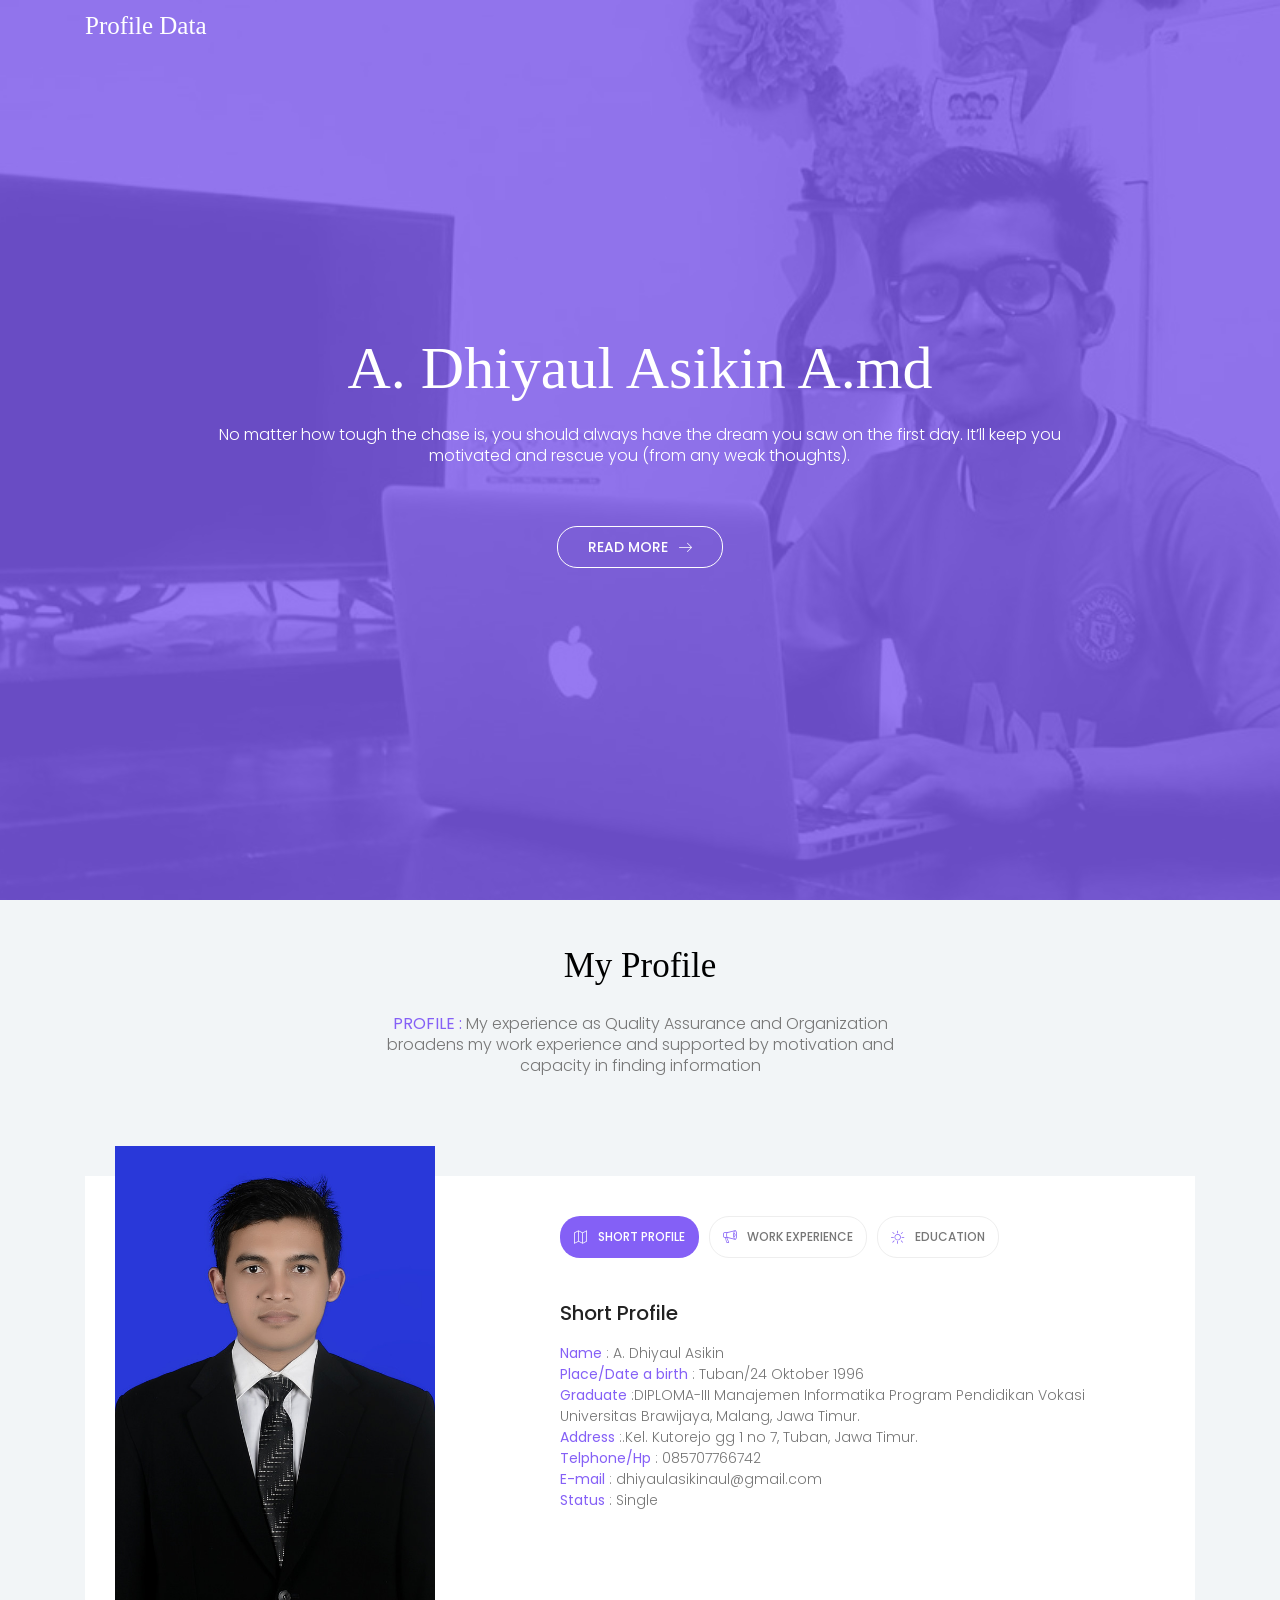
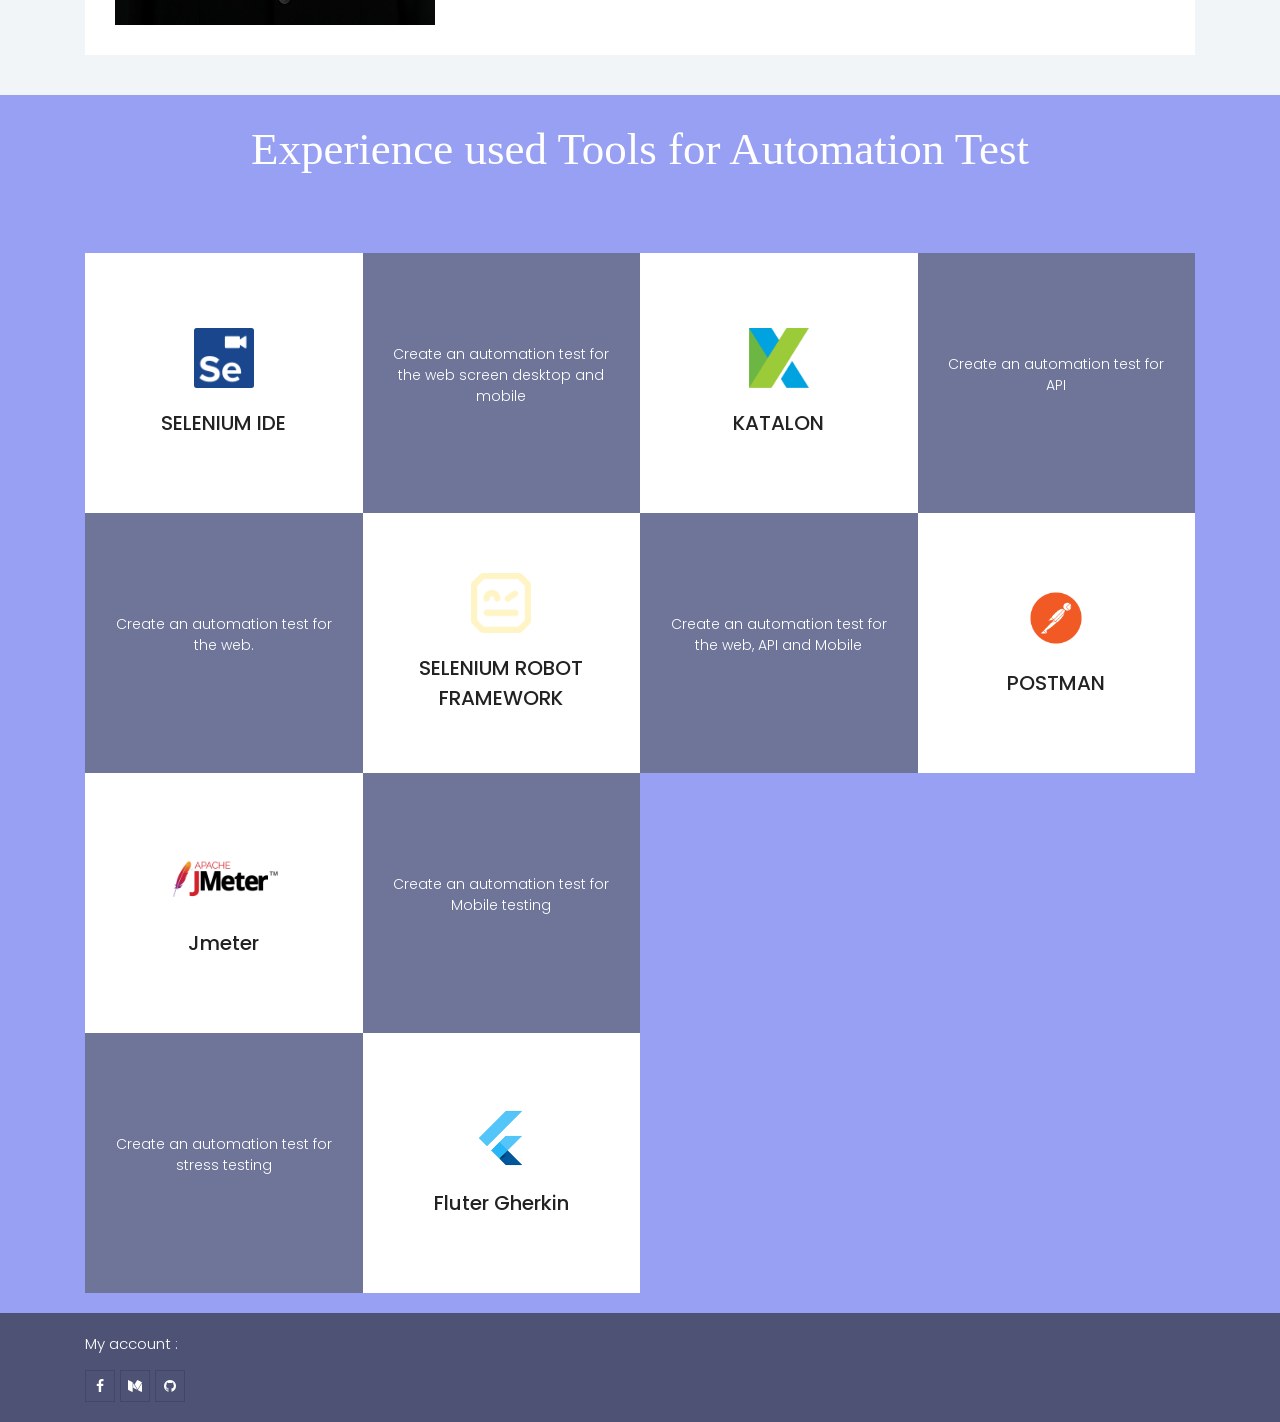
==== commit 336f98cb: "fixing 2" ====
--- a/index.html
+++ b/index.html
@@ -221,13 +221,14 @@
 													PT. MAJOO INDONESIA
 												</b>
 												<br />
-												MY POSITION IS QUALITY ASSURANCE ENGINEER
-												<br />
-												MY POSITION IS Software Quality Assurance <br />
+												MY POSITION IS QUALITY ASSURANCE ENGINEER <br />
 												<b>
-													4. Juli 2020 - PRESENT =
+													5. Juli 2020 - PRESENT =
 													PT. Ayo Techno idea
 												</b>
+												<br />
+												MY POSITION IS Software Quality Assurance
+												<br />
 											</p>
 										</div>
 									</div>
@@ -369,6 +370,48 @@
 							</div>
 						</div>
 					</div>
+					                    <div class="col-md-3 col-sm-6">
+                        <div class="single-service">
+                            <div class="top">
+                                <div class="content text-center">
+                                    <span>
+                                        <img
+                                            src="img/jmeter.png"
+                                            class="img-fluid"
+                                            alt=""
+                                            style="height: 60px"
+                                    /></span>
+                                    <h3>Jmeter</h3>
+                                </div>
+                            </div>
+                            <div class="bottom">
+                                <p>
+                                    Create an automation test for stress testing
+                                </p>
+                            </div>
+                        </div>
+                    </div>    
+                    <div class="col-md-3 col-sm-6">
+                        <div class="single-service d-flex flex-column">
+                            <div class="bottom order-2 order-sm-1">
+                                <p>
+                                    Create an automation test for Mobile testing
+                                </p>
+                            </div>
+                            <div class="top order-1 order-sm-2">
+                                <div class="content text-center">
+                                    <span>
+                                        <img
+                                            src="img/flutter.png"
+                                            class="img-fluid"
+                                            alt=""
+                                            style="height: 60px"
+                                    /></span>
+                                    <h3>Fluter Gherkin</h3>
+                                </div>
+                            </div>
+                        </div>
+                    </div>
 				</div>
 			</div>
 		</section>
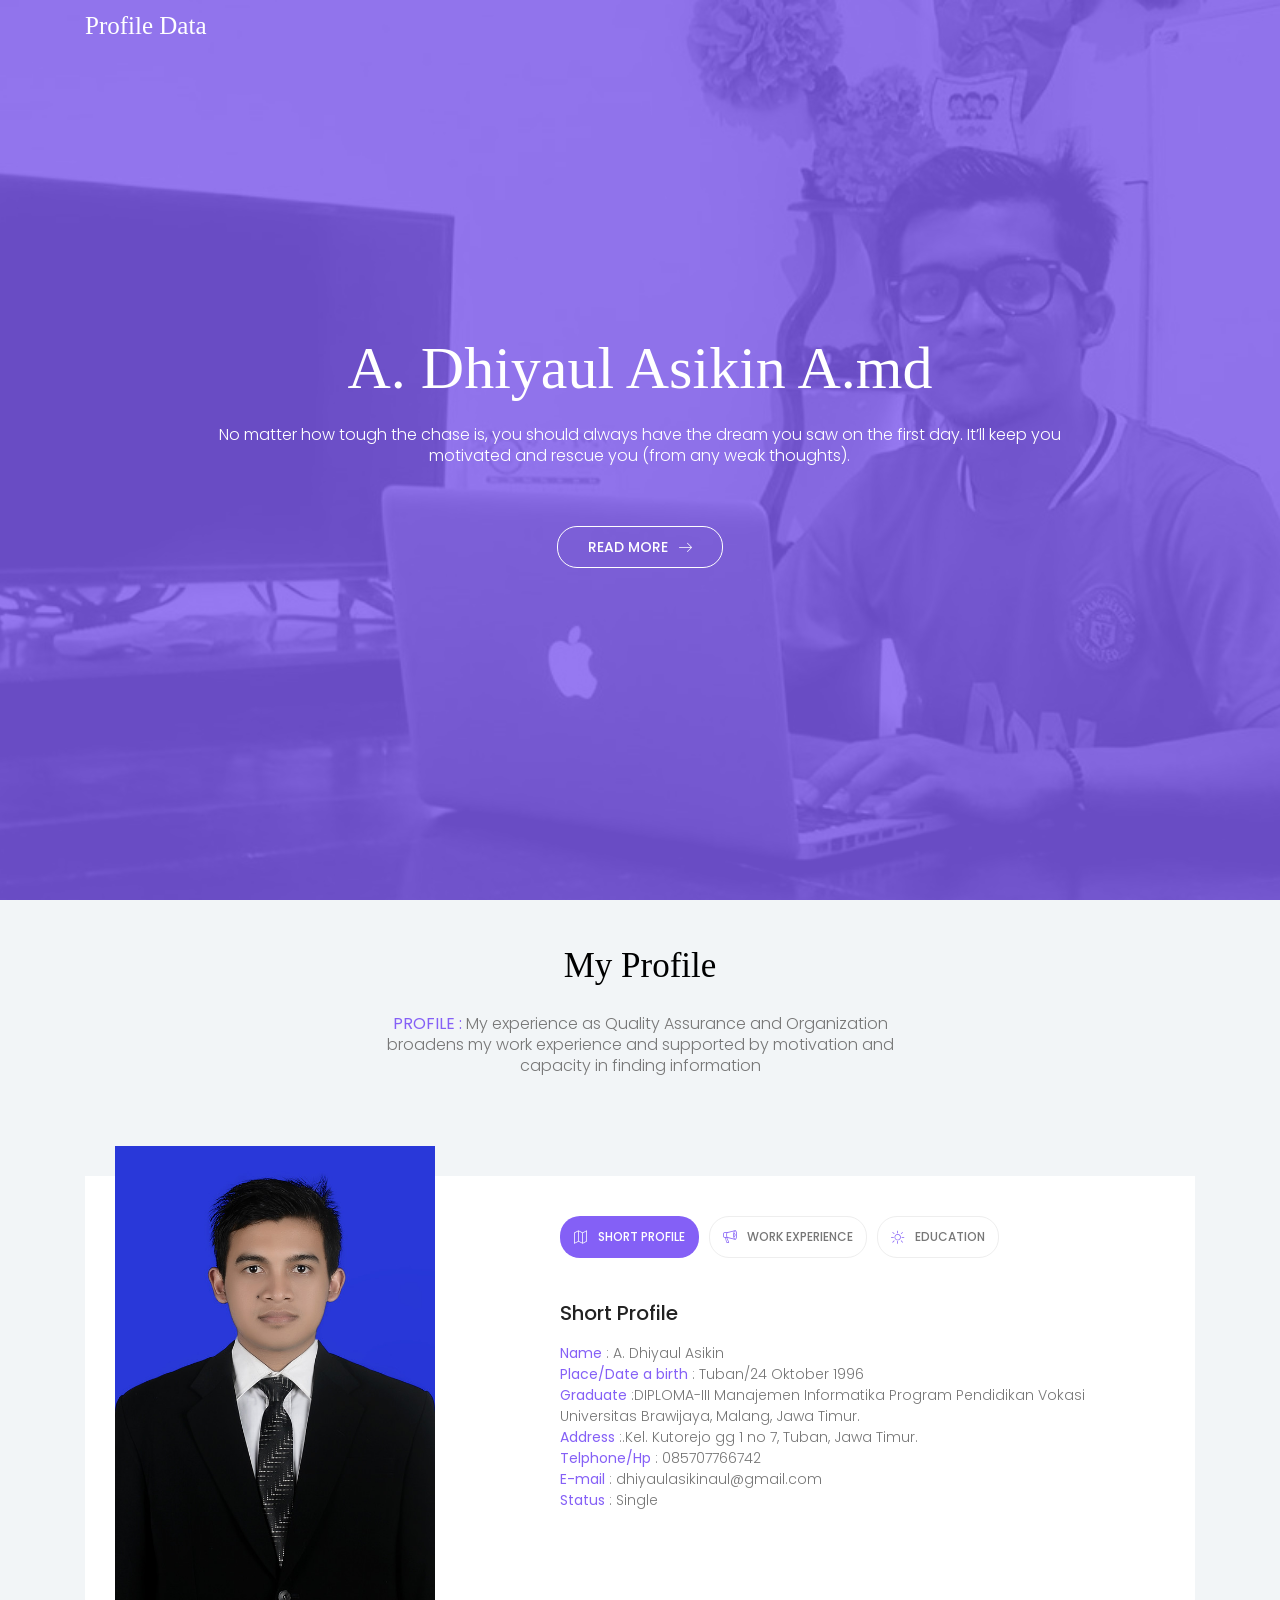
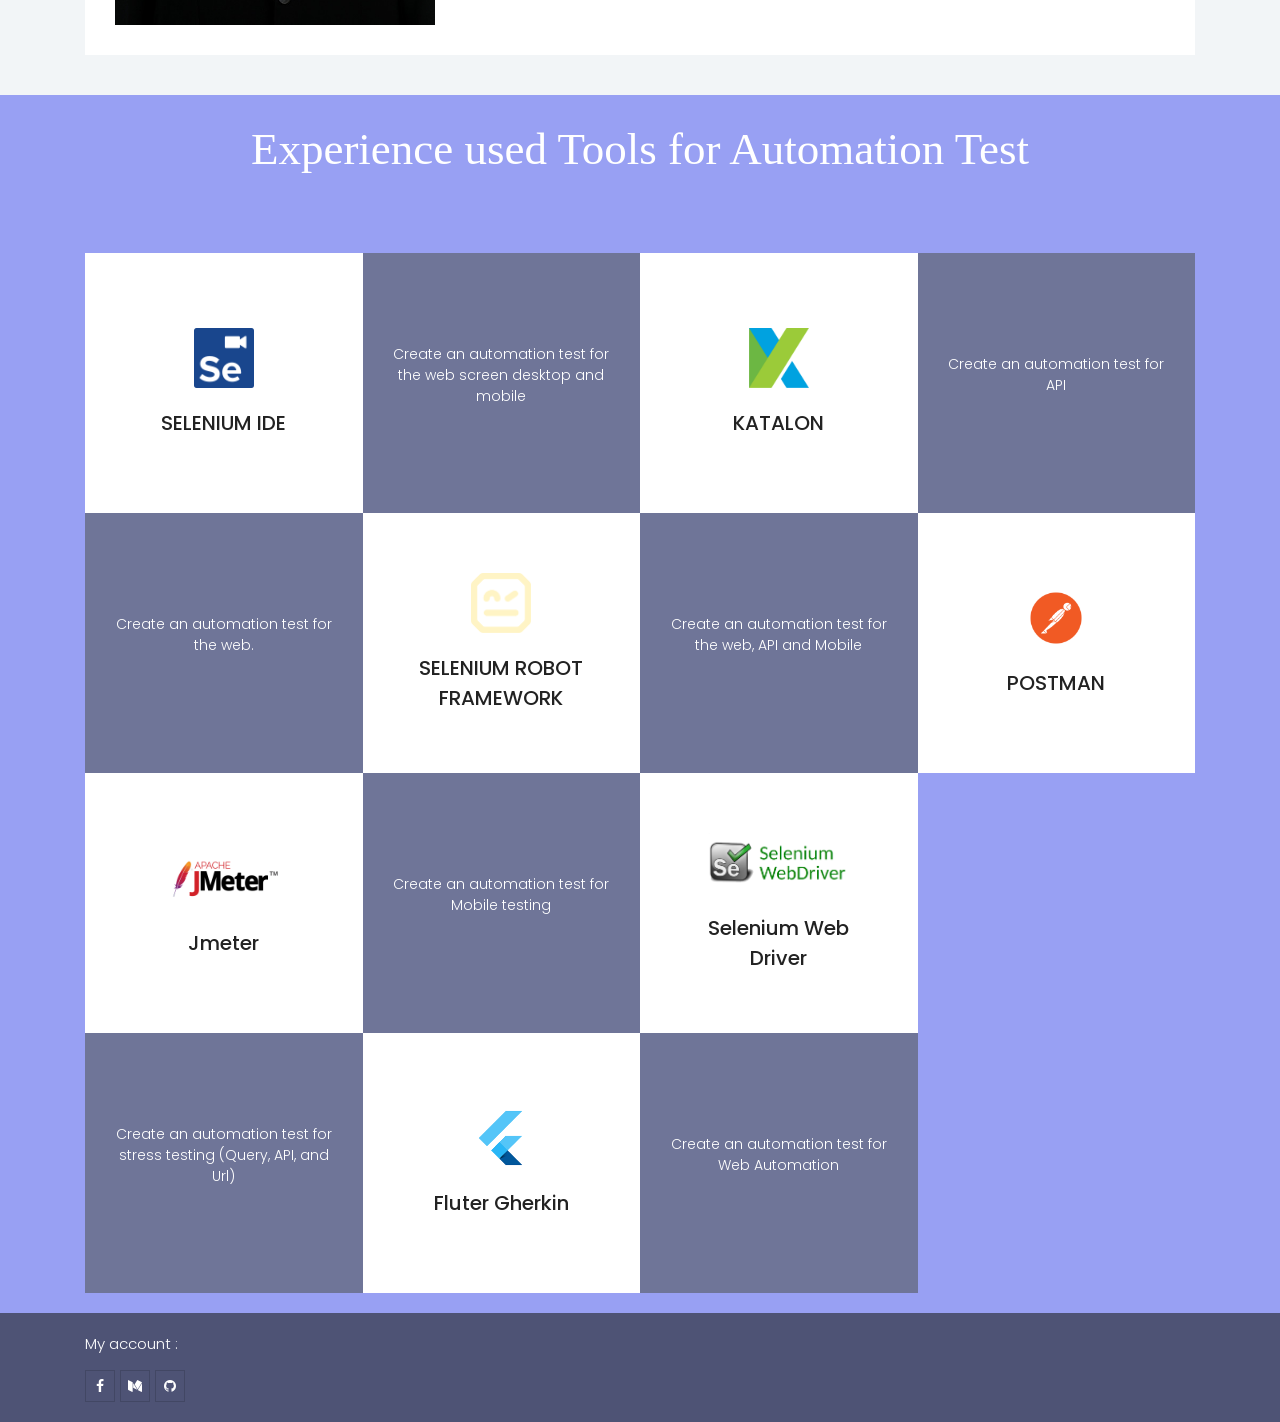
==== commit 483c9def: "Update work experience to tools selenium web driver" ====
--- a/index.html
+++ b/index.html
@@ -217,17 +217,17 @@
 												MY POSITION IS Software Engineer
 												In Test <br />
 												<b>
-													4. DECEMBER 2019 - PRESENT =
+													4. DECEMBER 2019 - JANUARI 2021 =
 													PT. MAJOO INDONESIA
 												</b>
 												<br />
 												MY POSITION IS QUALITY ASSURANCE ENGINEER <br />
 												<b>
-													5. Juli 2020 - PRESENT =
-													PT. Ayo Techno idea
+													5. JANUARI 2021 - PRESENT =
+													PT. MAJOO INDONESIA
 												</b>
 												<br />
-												MY POSITION IS Software Quality Assurance
+												MY POSITION IS Quality Assurance Supervisor
 												<br />
 											</p>
 										</div>
@@ -370,7 +370,7 @@
 							</div>
 						</div>
 					</div>
-					                    <div class="col-md-3 col-sm-6">
+					    <div class="col-md-3 col-sm-6">
                         <div class="single-service">
                             <div class="top">
                                 <div class="content text-center">
@@ -386,7 +386,7 @@
                             </div>
                             <div class="bottom">
                                 <p>
-                                    Create an automation test for stress testing
+                                    Create an automation test for stress testing (Query, API, and Url)
                                 </p>
                             </div>
                         </div>
@@ -412,6 +412,29 @@
                             </div>
                         </div>
                     </div>
+					<div class="col-md-3 col-sm-6">
+                        <div class="single-service">
+                            <div class="top">
+                                <div class="content text-center">
+                                    <span>
+                                        <img
+                                            src="img/webdriver.png"
+                                            class="img-fluid"
+                                            alt=""
+                                            style="height: 60px"
+                                    /></span>
+                                    <h3>Selenium Web 
+										<br>Driver</h3>
+                                </div>
+                            </div>
+                            	<div class="bottom">
+                                	<p>
+                                    Create an automation test for Web Automation
+                                	</p>
+                            	</div>
+                        	</div>
+                    	</div>
+                    </div>
 				</div>
 			</div>
 		</section>
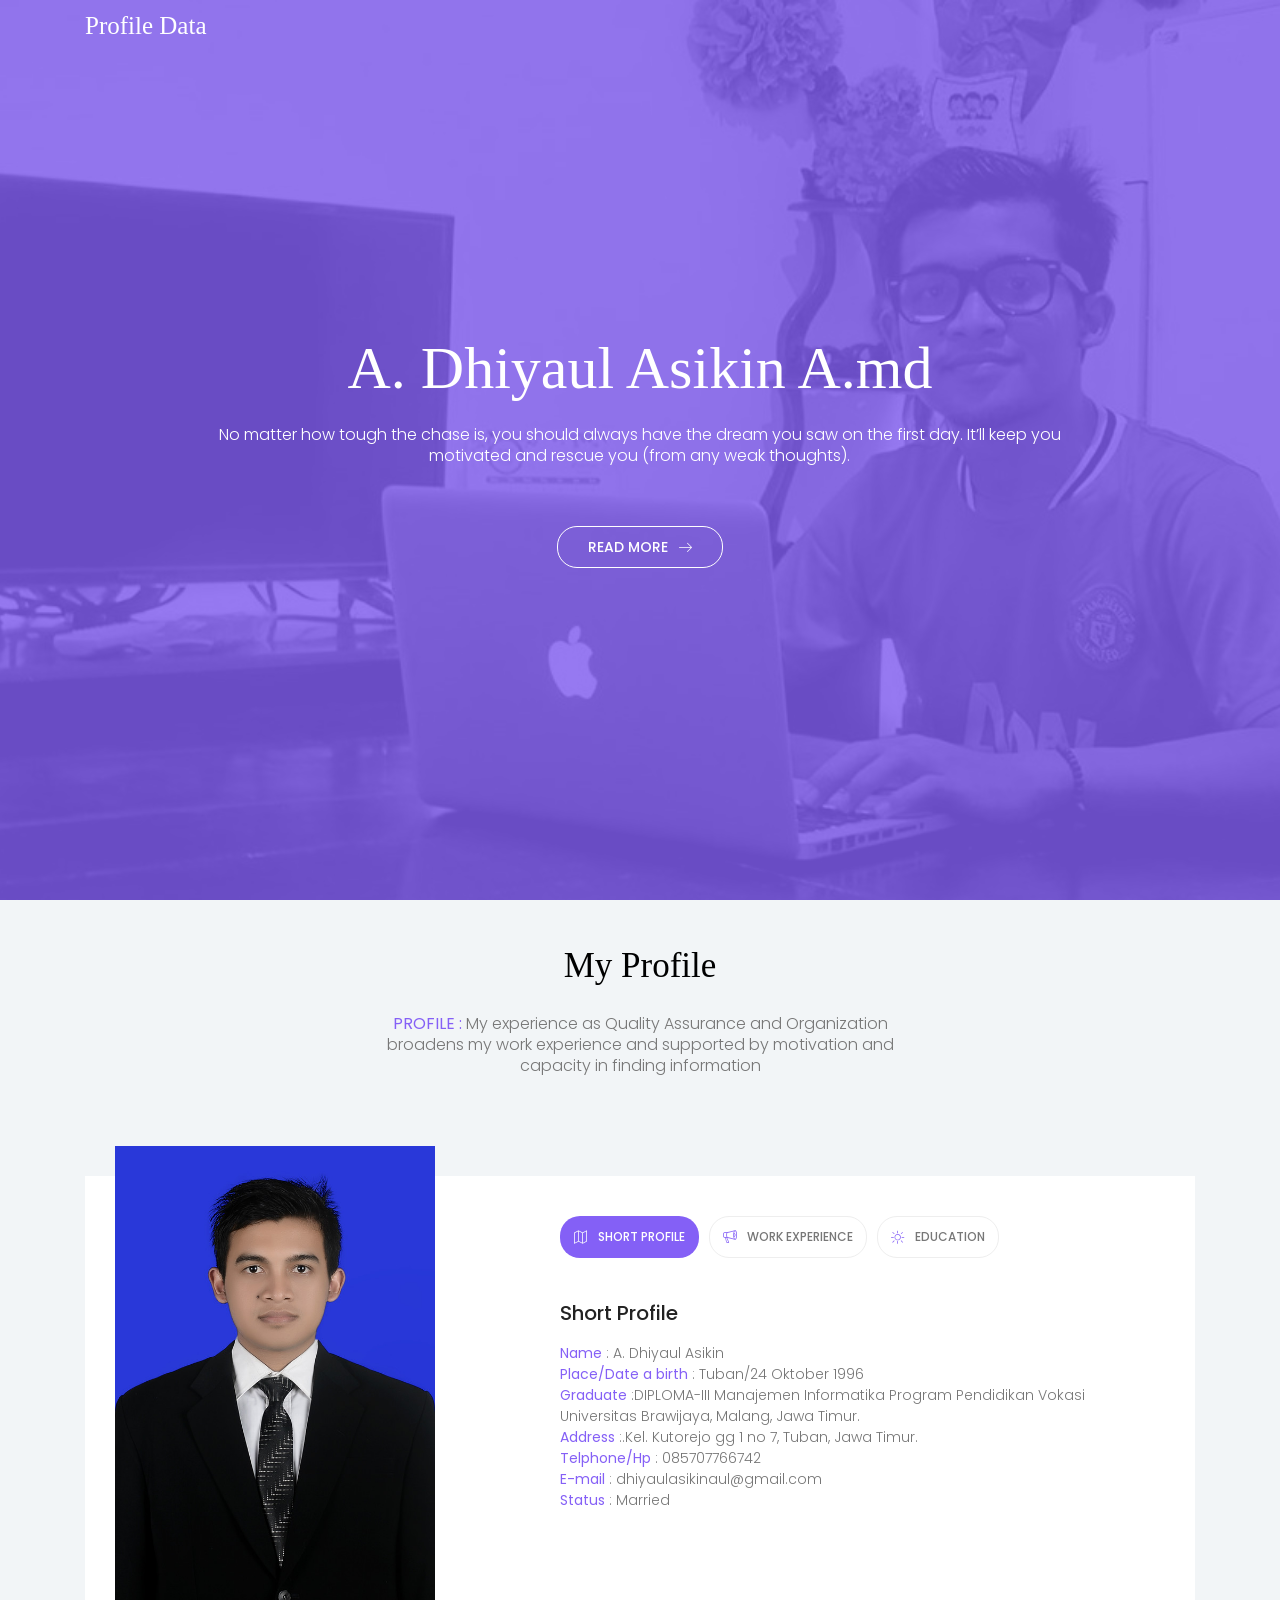
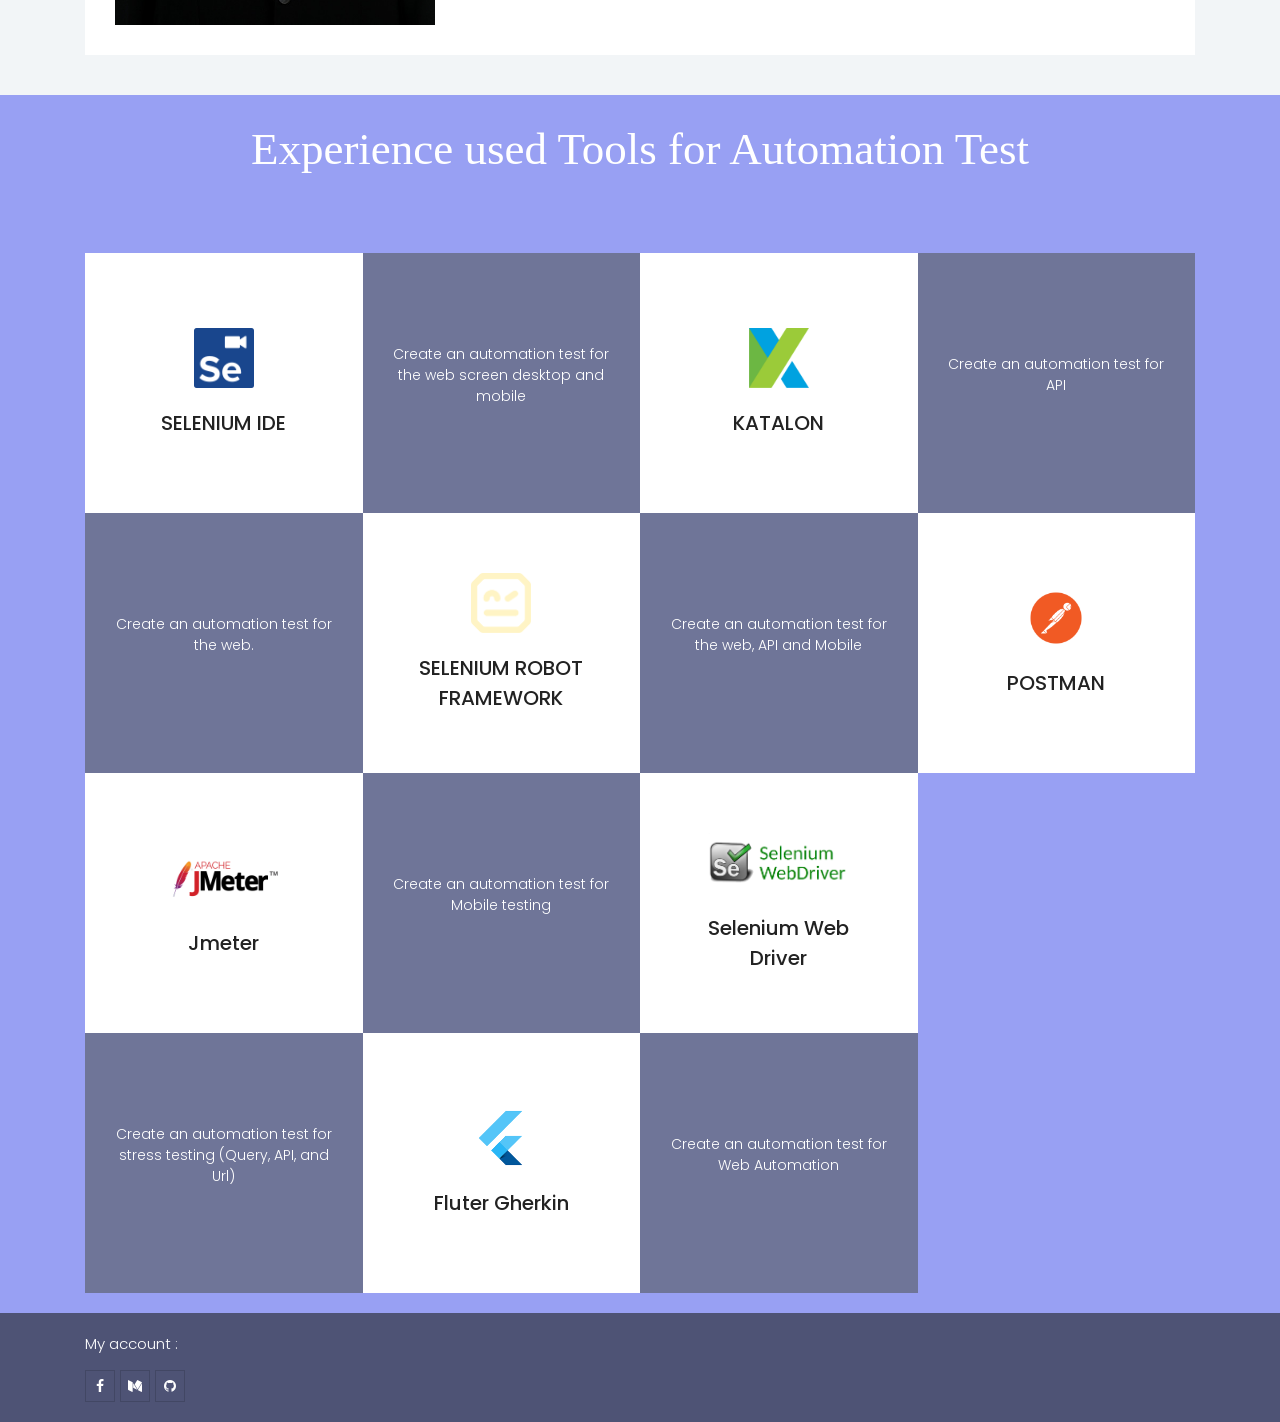
==== commit 1ad98fdf: "Update profile" ====
--- a/index.html
+++ b/index.html
@@ -182,7 +182,7 @@
 												085707766742<br />
 												<b>E-mail</b> :
 												dhiyaulasikinaul@gmail.com<br />
-												<b>Status</b> : Single<br />
+												<b>Status</b> : Married<br />
 											</p>
 										</div>
 									</div>
@@ -203,7 +203,7 @@
 												MY POSITION IS QUALITY ASSURANCE
 												<br />
 												<b>
-													2. AGUSTUS 2018 - NOVEMBER
+													2. AUGUSTUS 2018 - NOVEMBER
 													2018 = PT. KAPANLAGI
 													YOUNIVERSE
 												</b> <br />
@@ -217,18 +217,24 @@
 												MY POSITION IS Software Engineer
 												In Test <br />
 												<b>
-													4. DECEMBER 2019 - JANUARI 2021 =
+													4. DECEMBER 2019 - JANUARY 2021 =
 													PT. MAJOO INDONESIA
 												</b>
 												<br />
 												MY POSITION IS QUALITY ASSURANCE ENGINEER <br />
 												<b>
-													5. JANUARI 2021 - PRESENT =
+													5. JANUARY 2021 - JUNE 2025 =
 													PT. MAJOO INDONESIA
 												</b>
 												<br />
 												MY POSITION IS Quality Assurance Supervisor
 												<br />
+												<b>
+													5. JUNE 2025 - PRESENT =
+													PT. EQUALSYS HEALTH SOLUTIONS
+												</b>
+												<br />
+												MY POSITION IS Quality Automation
 											</p>
 										</div>
 									</div>
